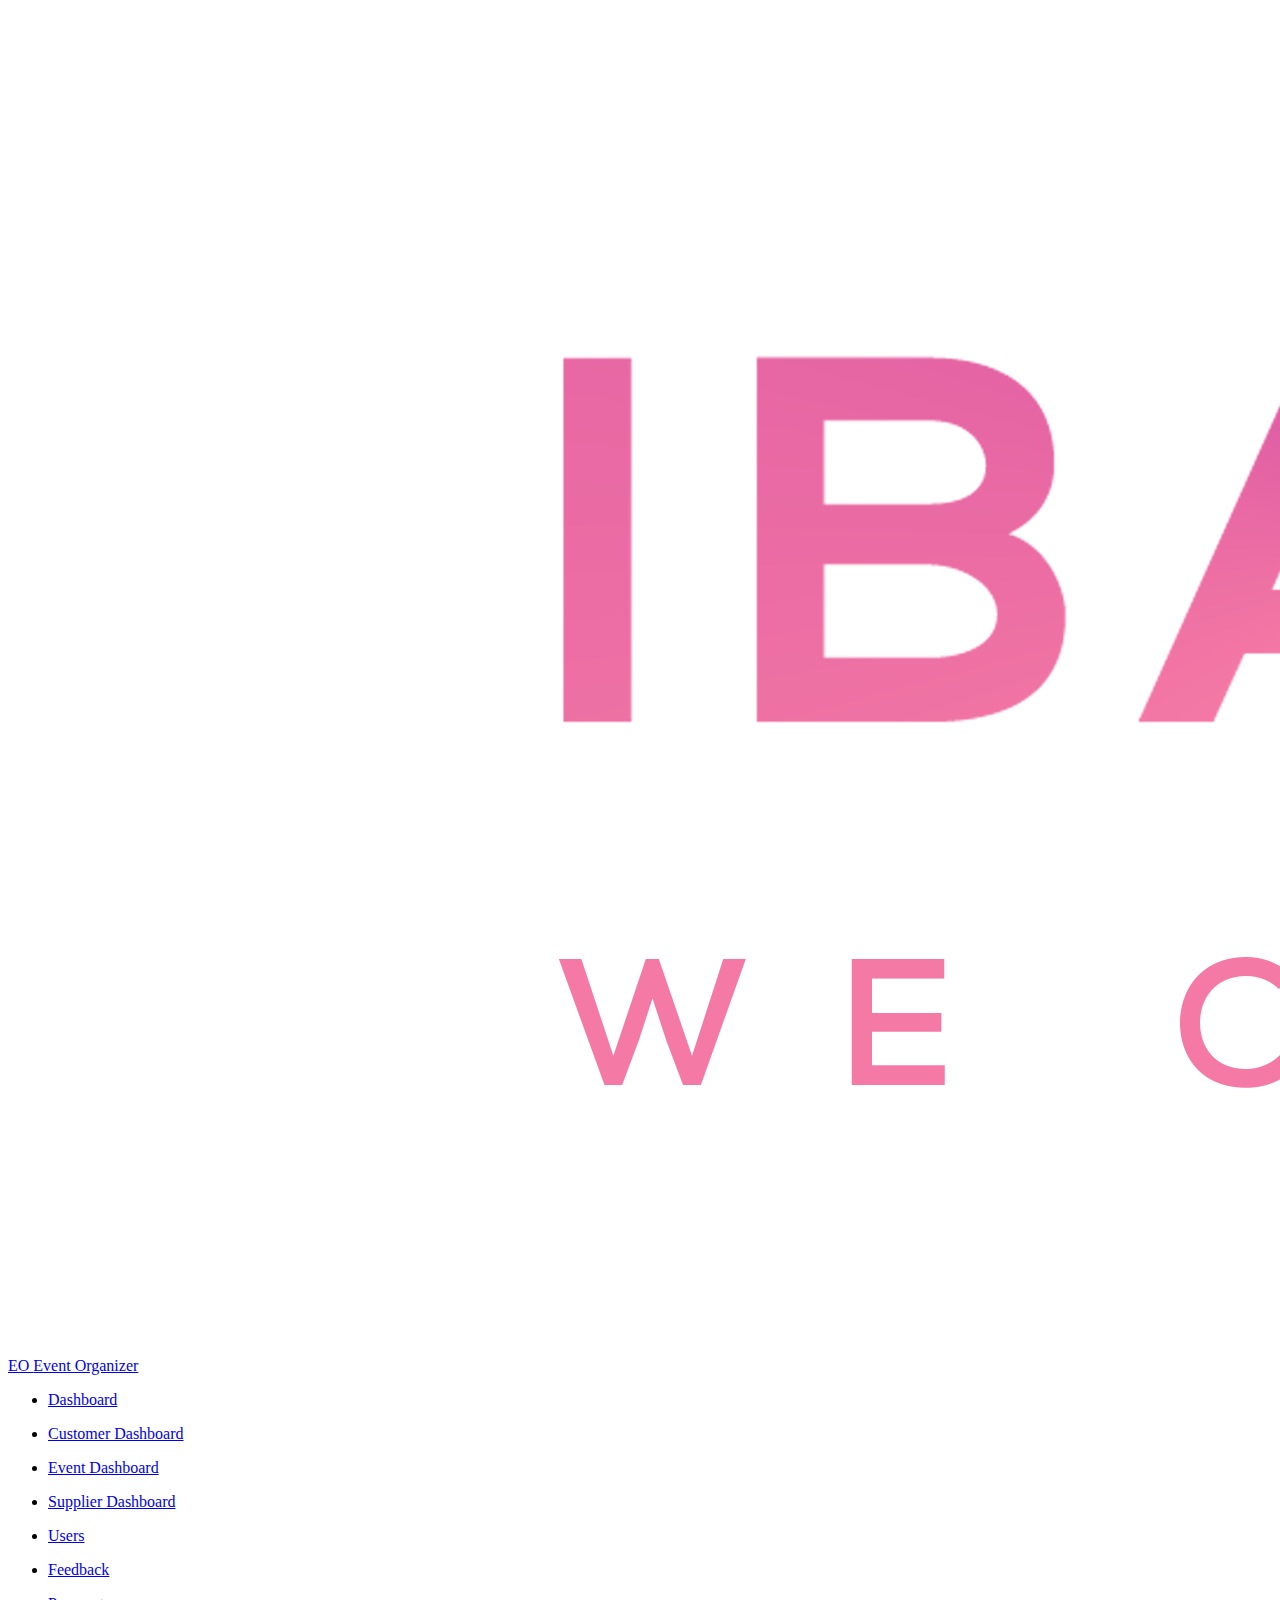
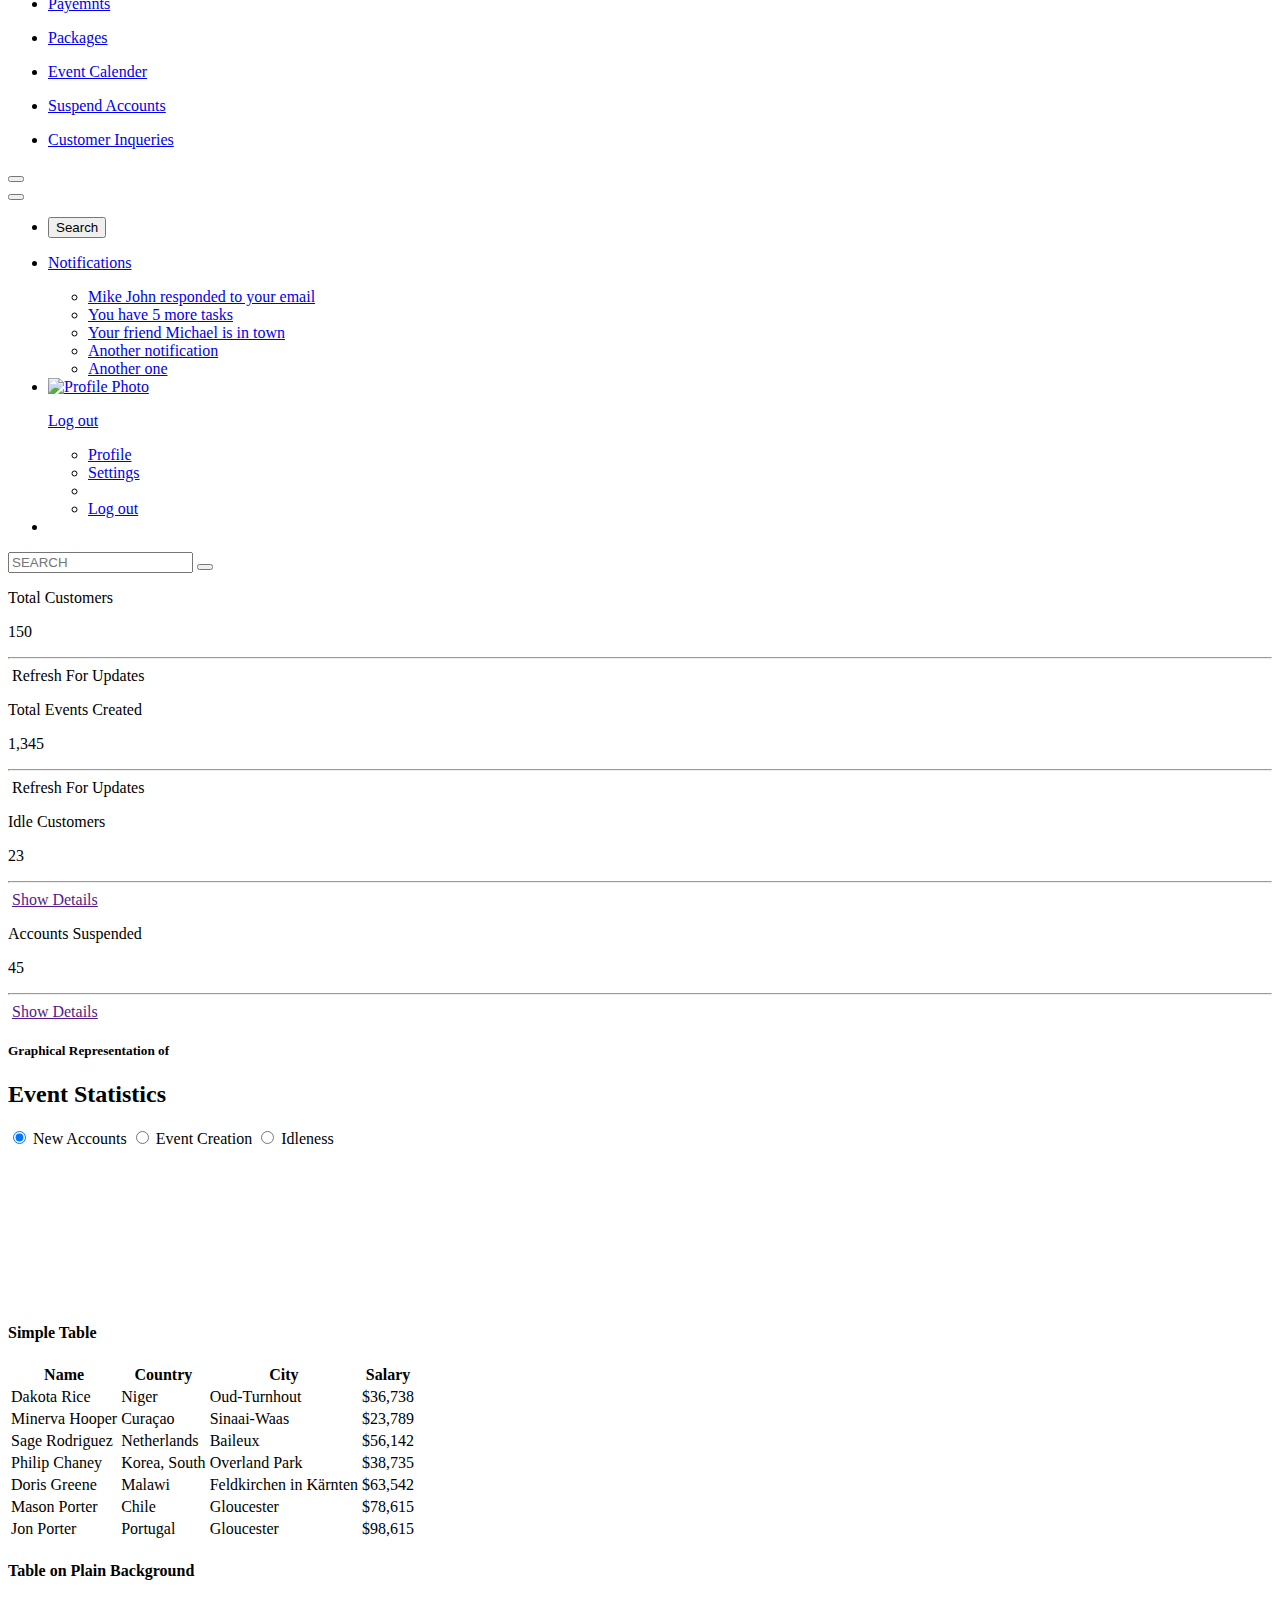
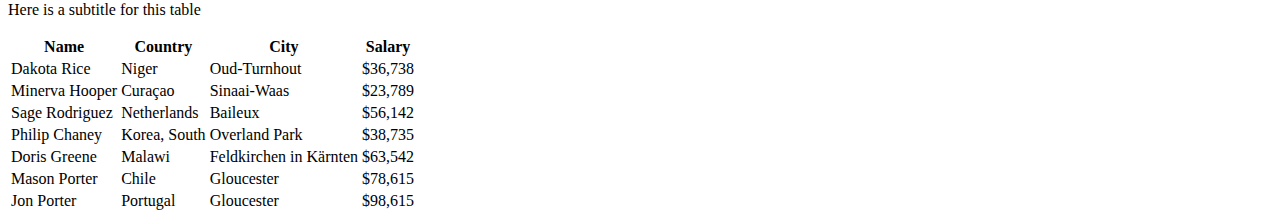
==== EventManagementApplicationFinal/src/main/webapp/eventManagement.html @ 26f6d0ba "New Project" ====
<!DOCTYPE html>
<html lang="en">

<head>
    <style>
    .content{
        margin-top: 0%;
    }    
    .logodiv{
         align: center;
         width: 400px;
        }
    </style>
  <meta charset="utf-8" />
  <meta name="viewport" content="width=device-width, initial-scale=1, shrink-to-fit=no">
  <link rel="apple-touch-icon" sizes="76x76" href="../assets/img/apple-icon.png">
  <link rel="icon" type="image/png" href="../assets/img/favicon.png">
  <title>
    IBACK Events Dashboard
  </title>
  <!--     Fonts and icons     -->
  <link href="https://fonts.googleapis.com/css?family=Poppins:200,300,400,600,700,800" rel="stylesheet" />
  <link href="https://use.fontawesome.com/releases/v5.0.6/css/all.css" rel="stylesheet">
  <!-- Nucleo Icons -->
  <link href="../assets/css/nucleo-icons.css" rel="stylesheet" />
  <!-- CSS Files -->
  <link href="../assets/css/black-dashboard.css?v=1.0.0" rel="stylesheet" />
  <!-- CSS Just for demo purpose, don't include it in your project -->
  <link href="../assets/demo/demo.css" rel="stylesheet" />
  
  <style>
.footer {
  position: fixed;
  left: 0;
  bottom: 0;
  width: 100%;
  text-align: center;
}
</style>
</head>

<body class="">
    <center><div class="logodiv"> <img class="" src="assets/img/logo3.png" alt="..."></div></center>
    
  <div class="wrapper">
    <div class="sidebar">
      <!--
        Tip 1: You can change the color of the sidebar using: data-color="blue | green | orange | red"
    -->
      <div class="sidebar-wrapper">
        <div class="logo">
          <a href="javascript:void(0)" class="simple-text logo-mini">
            EO
          </a>
          <a href="javascript:void(0)" class="simple-text logo-normal">
           Event Organizer
          </a>
        </div>
        <ul class="nav">
          <li class="active ">
            <a href="./eventManagement.html">
              <i class="tim-icons icon-chart-pie-36"></i>
              <p>Dashboard</p>
            </a>
          </li>
          <li class="active ">
              <a href="./customerManagement.html">
                <i class="tim-icons icon-chart-pie-36"></i>
                <p>Customer Dashboard</p>
              </a>
            </li>
            <li class="active ">
              <a href="./event.html">
                <i class="tim-icons icon-chart-pie-36"></i>
                <p>Event Dashboard</p>
              </a>
            </li>
            <li class="active ">
                <a href="./supplierManagement.html">
                  <i class="tim-icons icon-chart-pie-36"></i>
                  <p>Supplier Dashboard</p>
                </a>
              </li>
          <li>
            <a href="./map.html">
              <i class="tim-icons icon-single-02"></i>
              <p>Users</p>
            </a>
          </li>
          <li>
            <a href="./notifications.html">
              <i class="tim-icons icon-bell-55"></i>
              <p>Feedback</p>
            </a>
          </li>
          <li>
            <a href="./user.html">
              <i class="tim-icons icon-email-85"></i>
              <p>Payemnts</p>
            </a>
          </li>
          <li>
            <a href="./tables.html">
              <i class="tim-icons icon-notes "></i>
              <p>Packages</p>
            </a>
          </li>
          <li>
            <a href="./tables.html">
              <i class="tim-icons icon-notes "></i>
              <p>Event Calender</p>
            </a>
          </li>

          <li>
            <a href="./Remove Customer.html">
              <i class="tim-icons icon-notes "></i>
              <p>Suspend Accounts</p>
            </a>
          </li>
          <li>
            <a href="./Customer Inquery.html">
              <i class="tim-icons icon-notes "></i>
              <p>Customer Inqueries</p>
            </a>
          </li>
         
        </ul>
      </div>
    </div>
    <div class="main-panel">
      <!-- Navbar -->
      <nav class="navbar navbar-expand-lg navbar-absolute navbar-transparent">
        <div class="container-fluid">
          <div class="navbar-wrapper">
            <div class="navbar-toggle d-inline">
              <button type="button" class="navbar-toggler">
                <span class="navbar-toggler-bar bar1"></span>
                <span class="navbar-toggler-bar bar2"></span>
                <span class="navbar-toggler-bar bar3"></span>
              </button>
            </div>
            <a class="navbar-brand" href="javascript:void(0)" hidden="true">Dashboard</a>
          </div>
          <button class="navbar-toggler" type="button" data-toggle="collapse" data-target="#navigation" aria-expanded="false" aria-label="Toggle navigation">
            <span class="navbar-toggler-bar navbar-kebab"></span>
            <span class="navbar-toggler-bar navbar-kebab"></span>
            <span class="navbar-toggler-bar navbar-kebab"></span>
          </button>
          <div class="collapse navbar-collapse" id="navigation">
            <ul class="navbar-nav ml-auto">
              <li class="search-bar input-group">
                <button class="btn btn-link" id="search-button" data-toggle="modal" data-target="#searchModal" "><i class="tim-icons icon-zoom-split" ></i>
                  <span class="d-lg-none d-md-block">Search</span>
                </button>
              </li>
              <li class="dropdown nav-item">
                <a href="javascript:void(0)" class="dropdown-toggle nav-link" data-toggle="dropdown">
                  <div class="notification d-none d-lg-block d-xl-block"></div>
                  <i class="tim-icons icon-sound-wave"></i>
                  <p class="d-lg-none">
                    Notifications
                  </p>
                </a>
                <ul class="dropdown-menu dropdown-menu-right dropdown-navbar">
                  <li class="nav-link"><a href="#" class="nav-item dropdown-item">Mike John responded to your email</a></li>
                  <li class="nav-link"><a href="javascript:void(0)" class="nav-item dropdown-item">You have 5 more tasks</a></li>
                  <li class="nav-link"><a href="javascript:void(0)" class="nav-item dropdown-item">Your friend Michael is in town</a></li>
                  <li class="nav-link"><a href="javascript:void(0)" class="nav-item dropdown-item">Another notification</a></li>
                  <li class="nav-link"><a href="javascript:void(0)" class="nav-item dropdown-item">Another one</a></li>
                </ul>
              </li>
              <li class="dropdown nav-item">
                <a href="#" class="dropdown-toggle nav-link" data-toggle="dropdown">
                  <div class="photo">
                    <img src="../assets/img/anime3.png" alt="Profile Photo">
                  </div>
                  <b class="caret d-none d-lg-block d-xl-block"></b>
                  <p class="d-lg-none">
                    Log out
                  </p>
                </a>
                <ul class="dropdown-menu dropdown-navbar">
                  <li class="nav-link"><a href="javascript:void(0)" class="nav-item dropdown-item">Profile</a></li>
                  <li class="nav-link"><a href="javascript:void(0)" class="nav-item dropdown-item">Settings</a></li>
                  <li class="dropdown-divider"></li>
                  <li class="nav-link"><a href="javascript:void(0)" class="nav-item dropdown-item">Log out</a></li>
                </ul>
              </li>
              <li class="separator d-lg-none"></li>
            </ul>
          </div>
        </div>
      </nav>
      <div class="modal modal-search fade" id="searchModal" tabindex="-1" role="dialog" aria-labelledby="searchModal" aria-hidden="true">
        <div class="modal-dialog" role="document">
          <div class="modal-content">
            <div class="modal-header">
              <input type="text" class="form-control" id="inlineFormInputGroup" placeholder="SEARCH">
              <button type="button" class="close" data-dismiss="modal" aria-label="Close">
                <i class="tim-icons icon-simple-remove"></i>
              </button>
            </div>
          </div>
        </div>
      </div>

      <!--Content-->

    <div class="content" id="contentStat">

        <!--Stats-->
        <div class="content">
            <div class="row">
              <div class="col-lg-3 col-md-6 col-sm-6">
                <div class="card card-stats">
                  <div class="card-body ">
                    <div class="row">
                      <div class="col-5 col-md-4">
                        <div class="icon-big text-center icon-warning">
                          <i class="nc-icon nc-globe text-warning"></i>
                        </div>
                      </div>
                      <div class="col-7 col-md-8">
                        <div class="numbers">
                          <p class="card-category">Total Customers</p>
                          <p class="card-title">150
                            <p>
                        </div>
                      </div>
                    </div>
                  </div>
                  <div class="card-footer ">
                    <hr>
                    <div class="stats">
                      <i class="fa fa-refresh"></i> Refresh For Updates
                    </div>
                  </div>
                </div>
              </div>
              <div class="col-lg-3 col-md-6 col-sm-6">
                <div class="card card-stats">
                  <div class="card-body ">
                    <div class="row">
                      <div class="col-5 col-md-4">
                        <div class="icon-big text-center icon-warning">
                          <i class="nc-icon nc-money-coins text-success"></i>
                        </div>
                      </div>
                      <div class="col-7 col-md-8">
                        <div class="numbers">
                          <p class="card-category">Total Events Created</p>
                          <p class="card-title">1,345
                            <p>
                        </div>
                      </div>
                    </div>
                  </div>
                  <div class="card-footer ">
                    <hr>
                    <div class="stats">
                      <i class="fa fa-calendar-o"></i> Refresh For Updates
                    </div>
                  </div>
                </div>
              </div>
              <div class="col-lg-3 col-md-6 col-sm-6">
                <div class="card card-stats">
                  <div class="card-body ">
                    <div class="row">
                      <div class="col-5 col-md-4">
                        <div class="icon-big text-center icon-warning">
                          <i class="nc-icon nc-vector text-danger"></i>
                        </div>
                      </div>
                      <div class="col-7 col-md-8">
                        <div class="numbers">
                          <p class="card-category">Idle Customers</p>
                          <p class="card-title">23
                            <p>
                        </div>
                      </div>
                    </div>
                  </div>
                  <div class="card-footer ">
                    <hr>
                    <div class="stats">
                      <i class="fa fa-clock-o"></i> <a href="" class="alink">Show Details</a>
                    </div>
                  </div>
                </div>
              </div>
              <div class="col-lg-3 col-md-6 col-sm-6">
                <div class="card card-stats">
                  <div class="card-body ">
                    <div class="row">
                      <div class="col-5 col-md-4">
                        <div class="icon-big text-center icon-warning">
                          <i class="nc-icon nc-favourite-28 text-primary"></i>
                        </div>
                      </div>
                      <div class="col-7 col-md-8">
                        <div class="numbers">
                          <p class="card-category">Accounts Suspended</p>
                          <p class="card-title">45
                            <p>
                        </div>
                      </div>
                    </div>
                  </div>
                  <div class="card-footer ">
                    <hr>
                    <div class="stats">
                      <i class="fa fa-refresh"></i> <a href="" class="alink">Show Details</a>
                    </div>
                  </div>
                </div>
              </div>
            </div>

            <!-- Chart-->
            <div class="content">
                    <div class="row">
                      <div class="col-12">
                        <div class="card card-chart">
                          <div class="card-header ">
                            <div class="row">
                              <div class="col-sm-6 text-left">
                                <h5 class="card-category">Graphical Representation of</h5>
                                <h2 class="card-title">Event Statistics</h2>
                              </div>
                              <div class="col-sm-6">
                                <div class="btn-group btn-group-toggle float-right" data-toggle="buttons">
                                  <label class="btn btn-sm btn-primary btn-simple active" id="0">
                                    <input type="radio" name="options" checked>
                                    <span class="d-none d-sm-block d-md-block d-lg-block d-xl-block">New Accounts</span>
                                    <span class="d-block d-sm-none">
                                      <i class="tim-icons icon-single-02"></i>
                                    </span>
                                  </label>
                                  <label class="btn btn-sm btn-primary btn-simple" id="1">
                                    <input type="radio" class="d-none d-sm-none" name="options">
                                    <span class="d-none d-sm-block d-md-block d-lg-block d-xl-block">Event Creation</span>
                                    <span class="d-block d-sm-none">
                                      <i class="tim-icons icon-gift-2"></i>
                                    </span>
                                  </label>
                                  <label class="btn btn-sm btn-primary btn-simple" id="2">
                                    <input type="radio" class="d-none" name="options">
                                    <span class="d-none d-sm-block d-md-block d-lg-block d-xl-block">Idleness</span>
                                    <span class="d-block d-sm-none">
                                      <i class="tim-icons icon-tap-02"></i>
                                    </span>
                                  </label>
                                </div>
                              </div>
                            </div>
                          </div>
                          <div class="card-body">
                            <div class="chart-area">
                              <canvas id="chartBig1"></canvas>
                            </div>
                          </div>
                        </div>
                      </div>
                    </div>

            <!--Customer Table-->
            <div class="content">
                    <div class="row">
                      <div class="col-md-12">
                        <div class="card ">
                          <div class="card-header">
                            <h4 class="card-title"> Simple Table</h4>
                          </div>
                          <div class="card-body">
                            <div class="table-responsive">
                              <table class="table tablesorter " id="">
                                <thead class=" text-primary">
                                  <tr>
                                    <th>
                                      Name
                                    </th>
                                    <th>
                                      Country
                                    </th>
                                    <th>
                                      City
                                    </th>
                                    <th class="text-center">
                                      Salary
                                    </th>
                                  </tr>
                                </thead>
                                <tbody>
                                  <tr>
                                    <td>
                                      Dakota Rice
                                    </td>
                                    <td>
                                      Niger
                                    </td>
                                    <td>
                                      Oud-Turnhout
                                    </td>
                                    <td class="text-center">
                                      $36,738
                                    </td>
                                  </tr>
                                  <tr>
                                    <td>
                                      Minerva Hooper
                                    </td>
                                    <td>
                                      Curaçao
                                    </td>
                                    <td>
                                      Sinaai-Waas
                                    </td>
                                    <td class="text-center">
                                      $23,789
                                    </td>
                                  </tr>
                                  <tr>
                                    <td>
                                      Sage Rodriguez
                                    </td>
                                    <td>
                                      Netherlands
                                    </td>
                                    <td>
                                      Baileux
                                    </td>
                                    <td class="text-center">
                                      $56,142
                                    </td>
                                  </tr>
                                  <tr>
                                    <td>
                                      Philip Chaney
                                    </td>
                                    <td>
                                      Korea, South
                                    </td>
                                    <td>
                                      Overland Park
                                    </td>
                                    <td class="text-center">
                                      $38,735
                                    </td>
                                  </tr>
                                  <tr>
                                    <td>
                                      Doris Greene
                                    </td>
                                    <td>
                                      Malawi
                                    </td>
                                    <td>
                                      Feldkirchen in Kärnten
                                    </td>
                                    <td class="text-center">
                                      $63,542
                                    </td>
                                  </tr>
                                  <tr>
                                    <td>
                                      Mason Porter
                                    </td>
                                    <td>
                                      Chile
                                    </td>
                                    <td>
                                      Gloucester
                                    </td>
                                    <td class="text-center">
                                      $78,615
                                    </td>
                                  </tr>
                                  <tr>
                                    <td>
                                      Jon Porter
                                    </td>
                                    <td>
                                      Portugal
                                    </td>
                                    <td>
                                      Gloucester
                                    </td>
                                    <td class="text-center">
                                      $98,615
                                    </td>
                                  </tr>
                                </tbody>
                              </table>
                            </div>
                          </div>
                        </div>
                      </div>

                      <!--Event Table-->

                      <div class="col-md-12">
                            <div class="card  card-plain">
                              <div class="card-header">
                                <h4 class="card-title"> Table on Plain Background</h4>
                                <p class="category"> Here is a subtitle for this table</p>
                              </div>
                              <div class="card-body">
                                <div class="table-responsive">
                                  <table class="table tablesorter " id="">
                                    <thead class=" text-primary">
                                      <tr>
                                        <th>
                                          Name
                                        </th>
                                        <th>
                                          Country
                                        </th>
                                        <th>
                                          City
                                        </th>
                                        <th class="text-center">
                                          Salary
                                        </th>
                                      </tr>
                                    </thead>
                                    <tbody>
                                      <tr>
                                        <td>
                                          Dakota Rice
                                        </td>
                                        <td>
                                          Niger
                                        </td>
                                        <td>
                                          Oud-Turnhout
                                        </td>
                                        <td class="text-center">
                                          $36,738
                                        </td>
                                      </tr>
                                      <tr>
                                        <td>
                                          Minerva Hooper
                                        </td>
                                        <td>
                                          Curaçao
                                        </td>
                                        <td>
                                          Sinaai-Waas
                                        </td>
                                        <td class="text-center">
                                          $23,789
                                        </td>
                                      </tr>
                                      <tr>
                                        <td>
                                          Sage Rodriguez
                                        </td>
                                        <td>
                                          Netherlands
                                        </td>
                                        <td>
                                          Baileux
                                        </td>
                                        <td class="text-center">
                                          $56,142
                                        </td>
                                      </tr>
                                      <tr>
                                        <td>
                                          Philip Chaney
                                        </td>
                                        <td>
                                          Korea, South
                                        </td>
                                        <td>
                                          Overland Park
                                        </td>
                                        <td class="text-center">
                                          $38,735
                                        </td>
                                      </tr>
                                      <tr>
                                        <td>
                                          Doris Greene
                                        </td>
                                        <td>
                                          Malawi
                                        </td>
                                        <td>
                                          Feldkirchen in Kärnten
                                        </td>
                                        <td class="text-center">
                                          $63,542
                                        </td>
                                      </tr>
                                      <tr>
                                        <td>
                                          Mason Porter
                                        </td>
                                        <td>
                                          Chile
                                        </td>
                                        <td>
                                          Gloucester
                                        </td>
                                        <td class="text-center">
                                          $78,615
                                        </td>
                                      </tr>
                                      <tr>
                                        <td>
                                          Jon Porter
                                        </td>
                                        <td>
                                          Portugal
                                        </td>
                                        <td>
                                          Gloucester
                                        </td>
                                        <td class="text-center">
                                          $98,615
                                        </td>
                                      </tr>
                                    </tbody>
                                  </table>
                                </div>
                              </div>
                            </div>
                          </div>
                        </div>
                      </div>

                      <!--End of Event Table-->
    </div>




     
    </div>
  </div>
  
 
  <!--   Core JS Files   -->
  <script src="../assets/js/core/jquery.min.js"></script>
  <script src="../assets/js/core/popper.min.js"></script>
  <script src="../assets/js/core/bootstrap.min.js"></script>
  <script src="../assets/js/plugins/perfect-scrollbar.jquery.min.js"></script>
  <!--  Google Maps Plugin    -->
  <!-- Place this tag in your head or just before your close body tag. -->
  <script src="https://maps.googleapis.com/maps/api/js?key=YOUR_KEY_HERE"></script>
  <!-- Chart JS -->
  <script src="../assets/js/plugins/chartjs.min.js"></script>
  <!--  Notifications Plugin    -->
  <script src="../assets/js/plugins/bootstrap-notify.js"></script>
  <!-- Control Center for Black Dashboard: parallax effects, scripts for the example pages etc -->
  <script src="../assets/js/black-dashboard.min.js?v=1.0.0"></script><!-- Black Dashboard DEMO methods, don't include it in your project! -->
  <script src="../assets/demo/demo.js"></script>
  <script>
    $(document).ready(function() {
      $().ready(function() {
        $sidebar = $('.sidebar');
        $navbar = $('.navbar');
        $main_panel = $('.main-panel');

        $full_page = $('.full-page');
        

        $sidebar_responsive = $('body > .navbar-collapse');
        sidebar_mini_active = true;
        white_color = false;

        window_width = $(window).width();

        fixed_plugin_open = $('.sidebar .sidebar-wrapper .nav li.active a p').html();



        $('.fixed-plugin a').click(function(event) {
          if ($(this).hasClass('switch-trigger')) {
            if (event.stopPropagation) {
              event.stopPropagation();
            } else if (window.event) {
              window.event.cancelBubble = true;
            }
          }
        });

        $('.fixed-plugin .background-color span').click(function() {
          $(this).siblings().removeClass('active');
          $(this).addClass('active');

          var new_color = $(this).data('color');

          if ($sidebar.length != 0) {
            $sidebar.attr('data', new_color);
          }

          if ($main_panel.length != 0) {
            $main_panel.attr('data', new_color);
          }

          if ($full_page.length != 0) {
            $full_page.attr('filter-color', new_color);
          }

          if ($sidebar_responsive.length != 0) {
            $sidebar_responsive.attr('data', new_color);
          }
        });

        $('.switch-sidebar-mini input').on("switchChange.bootstrapSwitch", function() {
          var $btn = $(this);

          if (sidebar_mini_active == true) {
            $('body').removeClass('sidebar-mini');
            sidebar_mini_active = false;
            blackDashboard.showSidebarMessage('Sidebar mini deactivated...');
          } else {
            $('body').addClass('sidebar-mini');
            sidebar_mini_active = true;
            
            blackDashboard.showSidebarMessage('Sidebar mini activated...');
          }

          // we simulate the window Resize so the charts will get updated in realtime.
          var simulateWindowResize = setInterval(function() {
            window.dispatchEvent(new Event('resize'));
          }, 180);

          // we stop the simulation of Window Resize after the animations are completed
          setTimeout(function() {
            clearInterval(simulateWindowResize);
          }, 1000);
        });

        $('.switch-change-color input').on("switchChange.bootstrapSwitch", function() {
          var $btn = $(this);

          if (white_color == true) {

            $('body').addClass('change-background');
            setTimeout(function() {
              $('body').removeClass('change-background');
              $('body').removeClass('white-content');
            }, 900);
            white_color = false;
          } else {

            $('body').addClass('change-background');
            setTimeout(function() {
              $('body').removeClass('change-background');
              $('body').addClass('white-content');
            }, 900);

            white_color = true;
          }


        });

        $('.light-badge').click(function() {
          $('body').addClass('white-content');
        });

        $('.dark-badge').click(function() {
          $('body').removeClass('white-content');
        });
      });
    });
  </script>
  <script>
    $(document).ready(function() {
      // Javascript method's body can be found in assets/js/demos.js
      demo.initDashboardPageCharts();

    });
  </script>
  <script src="https://cdn.trackjs.com/agent/v3/latest/t.js"></script>
  <script>
    window.TrackJS &&
      TrackJS.install({
        token: "ee6fab19c5a04ac1a32a645abde4613a",
        application: "black-dashboard-free"
      });
  </script>


</body>


</html>
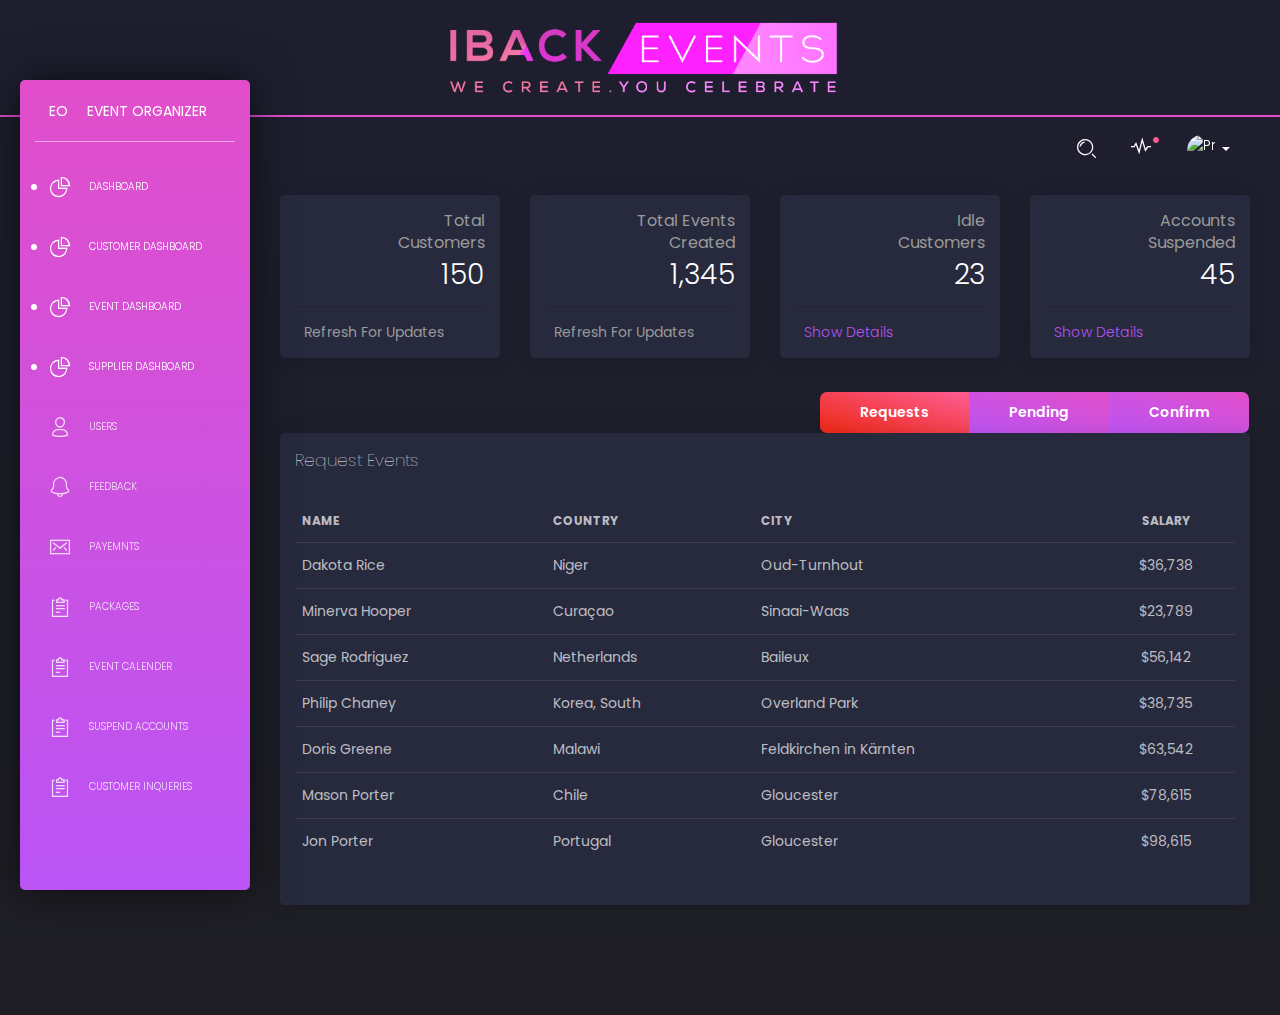
==== commit 59467899: "newxt" ====
--- a/EventManagementApplicationFinal/src/main/webapp/eventManagement.html
+++ b/EventManagementApplicationFinal/src/main/webapp/eventManagement.html
@@ -14,8 +14,8 @@
     </style>
   <meta charset="utf-8" />
   <meta name="viewport" content="width=device-width, initial-scale=1, shrink-to-fit=no">
-  <link rel="apple-touch-icon" sizes="76x76" href="../assets/img/apple-icon.png">
-  <link rel="icon" type="image/png" href="../assets/img/favicon.png">
+  <link rel="apple-touch-icon" sizes="76x76" href="assets/img/apple-icon.png">
+  <link rel="icon" type="image/png" href="assets/img/favicon.png">
   <title>
     IBACK Events Dashboard
   </title>
@@ -23,11 +23,11 @@
   <link href="https://fonts.googleapis.com/css?family=Poppins:200,300,400,600,700,800" rel="stylesheet" />
   <link href="https://use.fontawesome.com/releases/v5.0.6/css/all.css" rel="stylesheet">
   <!-- Nucleo Icons -->
-  <link href="../assets/css/nucleo-icons.css" rel="stylesheet" />
+  <link href="assets/css/nucleo-icons.css" rel="stylesheet" />
   <!-- CSS Files -->
-  <link href="../assets/css/black-dashboard.css?v=1.0.0" rel="stylesheet" />
+  <link href="assets/css/black-dashboard.css?v=1.0.0" rel="stylesheet" />
   <!-- CSS Just for demo purpose, don't include it in your project -->
-  <link href="../assets/demo/demo.css" rel="stylesheet" />
+  <link href="assets/demo/demo.css" rel="stylesheet" />
   
   <style>
 .footer {
@@ -321,345 +321,457 @@
 
             <!-- Chart-->
             <div class="content">
-                    <div class="row">
-                      <div class="col-12">
-                        <div class="card card-chart">
-                          <div class="card-header ">
-                            <div class="row">
-                              <div class="col-sm-6 text-left">
-                                <h5 class="card-category">Graphical Representation of</h5>
-                                <h2 class="card-title">Event Statistics</h2>
-                              </div>
-                              <div class="col-sm-6">
-                                <div class="btn-group btn-group-toggle float-right" data-toggle="buttons">
-                                  <label class="btn btn-sm btn-primary btn-simple active" id="0">
-                                    <input type="radio" name="options" checked>
-                                    <span class="d-none d-sm-block d-md-block d-lg-block d-xl-block">New Accounts</span>
-                                    <span class="d-block d-sm-none">
-                                      <i class="tim-icons icon-single-02"></i>
-                                    </span>
-                                  </label>
-                                  <label class="btn btn-sm btn-primary btn-simple" id="1">
-                                    <input type="radio" class="d-none d-sm-none" name="options">
-                                    <span class="d-none d-sm-block d-md-block d-lg-block d-xl-block">Event Creation</span>
-                                    <span class="d-block d-sm-none">
-                                      <i class="tim-icons icon-gift-2"></i>
-                                    </span>
-                                  </label>
-                                  <label class="btn btn-sm btn-primary btn-simple" id="2">
-                                    <input type="radio" class="d-none" name="options">
-                                    <span class="d-none d-sm-block d-md-block d-lg-block d-xl-block">Idleness</span>
-                                    <span class="d-block d-sm-none">
-                                      <i class="tim-icons icon-tap-02"></i>
-                                    </span>
-                                  </label>
-                                </div>
-                              </div>
+              <div class="row">
+                <div class="col-12">
+                  
+                    <div class="btn-group btn-group-toggle float-right" data-toggle="buttons">
+                      <button class="btn btn-danger" id="req" onclick="showReq()">Requests</button>
+                      <button class="btn btn-primary" id="pend"  onclick="showPend()">Pending</button>
+                      <button class="btn btn-primary" id="confirm"  onclick="showCon()">Confirm</button>
+                    </div>
+                 
+                </div>
+              </div>
+
+                    <!--Customer Table-->
+                    <div class="content">
+                      <div class="row" id="requestTable">
+                        <div class="col-md-12">
+                          <div class="card ">
+                            <div class="card-header">
+                              <h4 class="card-title"> Request Events</h4>
                             </div>
-                          </div>
-                          <div class="card-body">
-                            <div class="chart-area">
-                              <canvas id="chartBig1"></canvas>
-                            </div>
-                          </div>
-                        </div>
-                      </div>
-                    </div>
-
-            <!--Customer Table-->
-            <div class="content">
-                    <div class="row">
-                      <div class="col-md-12">
-                        <div class="card ">
-                          <div class="card-header">
-                            <h4 class="card-title"> Simple Table</h4>
-                          </div>
-                          <div class="card-body">
-                            <div class="table-responsive">
-                              <table class="table tablesorter " id="">
-                                <thead class=" text-primary">
-                                  <tr>
-                                    <th>
-                                      Name
-                                    </th>
-                                    <th>
-                                      Country
-                                    </th>
-                                    <th>
-                                      City
-                                    </th>
-                                    <th class="text-center">
-                                      Salary
-                                    </th>
-                                  </tr>
-                                </thead>
-                                <tbody>
-                                  <tr>
-                                    <td>
-                                      Dakota Rice
-                                    </td>
-                                    <td>
-                                      Niger
-                                    </td>
-                                    <td>
-                                      Oud-Turnhout
-                                    </td>
-                                    <td class="text-center">
-                                      $36,738
-                                    </td>
-                                  </tr>
-                                  <tr>
-                                    <td>
-                                      Minerva Hooper
-                                    </td>
-                                    <td>
-                                      Curaçao
-                                    </td>
-                                    <td>
-                                      Sinaai-Waas
-                                    </td>
-                                    <td class="text-center">
-                                      $23,789
-                                    </td>
-                                  </tr>
-                                  <tr>
-                                    <td>
-                                      Sage Rodriguez
-                                    </td>
-                                    <td>
-                                      Netherlands
-                                    </td>
-                                    <td>
-                                      Baileux
-                                    </td>
-                                    <td class="text-center">
-                                      $56,142
-                                    </td>
-                                  </tr>
-                                  <tr>
-                                    <td>
-                                      Philip Chaney
-                                    </td>
-                                    <td>
-                                      Korea, South
-                                    </td>
-                                    <td>
-                                      Overland Park
-                                    </td>
-                                    <td class="text-center">
-                                      $38,735
-                                    </td>
-                                  </tr>
-                                  <tr>
-                                    <td>
-                                      Doris Greene
-                                    </td>
-                                    <td>
-                                      Malawi
-                                    </td>
-                                    <td>
-                                      Feldkirchen in Kärnten
-                                    </td>
-                                    <td class="text-center">
-                                      $63,542
-                                    </td>
-                                  </tr>
-                                  <tr>
-                                    <td>
-                                      Mason Porter
-                                    </td>
-                                    <td>
-                                      Chile
-                                    </td>
-                                    <td>
-                                      Gloucester
-                                    </td>
-                                    <td class="text-center">
-                                      $78,615
-                                    </td>
-                                  </tr>
-                                  <tr>
-                                    <td>
-                                      Jon Porter
-                                    </td>
-                                    <td>
-                                      Portugal
-                                    </td>
-                                    <td>
-                                      Gloucester
-                                    </td>
-                                    <td class="text-center">
-                                      $98,615
-                                    </td>
-                                  </tr>
-                                </tbody>
-                              </table>
-                            </div>
-                          </div>
-                        </div>
-                      </div>
-
-                      <!--Event Table-->
-
-                      <div class="col-md-12">
-                            <div class="card  card-plain">
-                              <div class="card-header">
-                                <h4 class="card-title"> Table on Plain Background</h4>
-                                <p class="category"> Here is a subtitle for this table</p>
-                              </div>
-                              <div class="card-body">
-                                <div class="table-responsive">
-                                  <table class="table tablesorter " id="">
-                                    <thead class=" text-primary">
-                                      <tr>
-                                        <th>
-                                          Name
-                                        </th>
-                                        <th>
-                                          Country
-                                        </th>
-                                        <th>
-                                          City
-                                        </th>
-                                        <th class="text-center">
-                                          Salary
-                                        </th>
-                                      </tr>
-                                    </thead>
-                                    <tbody>
-                                      <tr>
-                                        <td>
-                                          Dakota Rice
-                                        </td>
-                                        <td>
-                                          Niger
-                                        </td>
-                                        <td>
-                                          Oud-Turnhout
-                                        </td>
-                                        <td class="text-center">
-                                          $36,738
-                                        </td>
-                                      </tr>
-                                      <tr>
-                                        <td>
-                                          Minerva Hooper
-                                        </td>
-                                        <td>
-                                          Curaçao
-                                        </td>
-                                        <td>
-                                          Sinaai-Waas
-                                        </td>
-                                        <td class="text-center">
-                                          $23,789
-                                        </td>
-                                      </tr>
-                                      <tr>
-                                        <td>
-                                          Sage Rodriguez
-                                        </td>
-                                        <td>
-                                          Netherlands
-                                        </td>
-                                        <td>
-                                          Baileux
-                                        </td>
-                                        <td class="text-center">
-                                          $56,142
-                                        </td>
-                                      </tr>
-                                      <tr>
-                                        <td>
-                                          Philip Chaney
-                                        </td>
-                                        <td>
-                                          Korea, South
-                                        </td>
-                                        <td>
-                                          Overland Park
-                                        </td>
-                                        <td class="text-center">
-                                          $38,735
-                                        </td>
-                                      </tr>
-                                      <tr>
-                                        <td>
-                                          Doris Greene
-                                        </td>
-                                        <td>
-                                          Malawi
-                                        </td>
-                                        <td>
-                                          Feldkirchen in Kärnten
-                                        </td>
-                                        <td class="text-center">
-                                          $63,542
-                                        </td>
-                                      </tr>
-                                      <tr>
-                                        <td>
-                                          Mason Porter
-                                        </td>
-                                        <td>
-                                          Chile
-                                        </td>
-                                        <td>
-                                          Gloucester
-                                        </td>
-                                        <td class="text-center">
-                                          $78,615
-                                        </td>
-                                      </tr>
-                                      <tr>
-                                        <td>
-                                          Jon Porter
-                                        </td>
-                                        <td>
-                                          Portugal
-                                        </td>
-                                        <td>
-                                          Gloucester
-                                        </td>
-                                        <td class="text-center">
-                                          $98,615
-                                        </td>
-                                      </tr>
-                                    </tbody>
-                                  </table>
-                                </div>
+                            <div class="card-body">
+                              <div class="table-responsive">
+                                <table class="table tablesorter " id="">
+                                  <thead class=" text-primary">
+                                    <tr>
+                                      <th>
+                                        Name
+                                      </th>
+                                      <th>
+                                        Country
+                                      </th>
+                                      <th>
+                                        City
+                                      </th>
+                                      <th class="text-center">
+                                        Salary
+                                      </th>
+                                    </tr>
+                                  </thead>
+                                  <tbody>
+                                    <tr>
+                                      <td>
+                                        Dakota Rice
+                                      </td>
+                                      <td>
+                                        Niger
+                                      </td>
+                                      <td>
+                                        Oud-Turnhout
+                                      </td>
+                                      <td class="text-center">
+                                        $36,738
+                                      </td>
+                                    </tr>
+                                    <tr>
+                                      <td>
+                                        Minerva Hooper
+                                      </td>
+                                      <td>
+                                        Curaçao
+                                      </td>
+                                      <td>
+                                        Sinaai-Waas
+                                      </td>
+                                      <td class="text-center">
+                                        $23,789
+                                      </td>
+                                    </tr>
+                                    <tr>
+                                      <td>
+                                        Sage Rodriguez
+                                      </td>
+                                      <td>
+                                        Netherlands
+                                      </td>
+                                      <td>
+                                        Baileux
+                                      </td>
+                                      <td class="text-center">
+                                        $56,142
+                                      </td>
+                                    </tr>
+                                    <tr>
+                                      <td>
+                                        Philip Chaney
+                                      </td>
+                                      <td>
+                                        Korea, South
+                                      </td>
+                                      <td>
+                                        Overland Park
+                                      </td>
+                                      <td class="text-center">
+                                        $38,735
+                                      </td>
+                                    </tr>
+                                    <tr>
+                                      <td>
+                                        Doris Greene
+                                      </td>
+                                      <td>
+                                        Malawi
+                                      </td>
+                                      <td>
+                                        Feldkirchen in Kärnten
+                                      </td>
+                                      <td class="text-center">
+                                        $63,542
+                                      </td>
+                                    </tr>
+                                    <tr>
+                                      <td>
+                                        Mason Porter
+                                      </td>
+                                      <td>
+                                        Chile
+                                      </td>
+                                      <td>
+                                        Gloucester
+                                      </td>
+                                      <td class="text-center">
+                                        $78,615
+                                      </td>
+                                    </tr>
+                                    <tr>
+                                      <td>
+                                        Jon Porter
+                                      </td>
+                                      <td>
+                                        Portugal
+                                      </td>
+                                      <td>
+                                        Gloucester
+                                      </td>
+                                      <td class="text-center">
+                                        $98,615
+                                      </td>
+                                    </tr>
+                                  </tbody>
+                                </table>
                               </div>
                             </div>
                           </div>
                         </div>
-                      </div>
-
-                      <!--End of Event Table-->
+  
+                        <!--Event Table-->
+  
+             </div>
+  
+  
+             <div class="row" id="pendingTable" hidden="true">
+              <div class="col-md-12">
+                <div class="card ">
+                  <div class="card-header">
+                    <h4 class="card-title"> Pending Events</h4>
+                  </div>
+                  <div class="card-body">
+                    <div class="table-responsive">
+                      <table class="table tablesorter " id="">
+                        <thead class=" text-primary">
+                          <tr>
+                            <th>
+                              Name
+                            </th>
+                            <th>
+                              Country
+                            </th>
+                            <th>
+                              City
+                            </th>
+                            <th class="text-center">
+                              Salary
+                            </th>
+                          </tr>
+                        </thead>
+                        <tbody>
+                          <tr>
+                            <td>
+                              Dakota Rice
+                            </td>
+                            <td>
+                              Niger
+                            </td>
+                            <td>
+                              Oud-Turnhout
+                            </td>
+                            <td class="text-center">
+                              $36,738
+                            </td>
+                          </tr>
+                          <tr>
+                            <td>
+                              Minerva Hooper
+                            </td>
+                            <td>
+                              Curaçao
+                            </td>
+                            <td>
+                              Sinaai-Waas
+                            </td>
+                            <td class="text-center">
+                              $23,789
+                            </td>
+                          </tr>
+                          <tr>
+                            <td>
+                              Sage Rodriguez
+                            </td>
+                            <td>
+                              Netherlands
+                            </td>
+                            <td>
+                              Baileux
+                            </td>
+                            <td class="text-center">
+                              $56,142
+                            </td>
+                          </tr>
+                          <tr>
+                            <td>
+                              Philip Chaney
+                            </td>
+                            <td>
+                              Korea, South
+                            </td>
+                            <td>
+                              Overland Park
+                            </td>
+                            <td class="text-center">
+                              $38,735
+                            </td>
+                          </tr>
+                          <tr>
+                            <td>
+                              Doris Greene
+                            </td>
+                            <td>
+                              Malawi
+                            </td>
+                            <td>
+                              Feldkirchen in Kärnten
+                            </td>
+                            <td class="text-center">
+                              $63,542
+                            </td>
+                          </tr>
+                          <tr>
+                            <td>
+                              Mason Porter
+                            </td>
+                            <td>
+                              Chile
+                            </td>
+                            <td>
+                              Gloucester
+                            </td>
+                            <td class="text-center">
+                              $78,615
+                            </td>
+                          </tr>
+                          <tr>
+                            <td>
+                              Jon Porter
+                            </td>
+                            <td>
+                              Portugal
+                            </td>
+                            <td>
+                              Gloucester
+                            </td>
+                            <td class="text-center">
+                              $98,615
+                            </td>
+                          </tr>
+                        </tbody>
+                      </table>
+                    </div>
+                  </div>
+                </div>
+              </div>
+  
+              <!--Event Table-->
+  
+   </div> <div class="row" id="confirmTable" hidden="true"> 
+    <div class="col-md-12">
+      <div class="card ">
+        <div class="card-header">
+          <h4 class="card-title"> Confirmed Events</h4>
+        </div>
+        <div class="card-body">
+          <div class="table-responsive">
+            <table class="table tablesorter " id="">
+              <thead class=" text-primary">
+                <tr>
+                  <th>
+                    Name
+                  </th>
+                  <th>
+                    Country
+                  </th>
+                  <th>
+                    City
+                  </th>
+                  <th class="text-center">
+                    Salary
+                  </th>
+                </tr>
+              </thead>
+              <tbody>
+                <tr>
+                  <td>
+                    Dakota Rice
+                  </td>
+                  <td>
+                    Niger
+                  </td>
+                  <td>
+                    Oud-Turnhout
+                  </td>
+                  <td class="text-center">
+                    $36,738
+                  </td>
+                </tr>
+                <tr>
+                  <td>
+                    Minerva Hooper
+                  </td>
+                  <td>
+                    Curaçao
+                  </td>
+                  <td>
+                    Sinaai-Waas
+                  </td>
+                  <td class="text-center">
+                    $23,789
+                  </td>
+                </tr>
+                <tr>
+                  <td>
+                    Sage Rodriguez
+                  </td>
+                  <td>
+                    Netherlands
+                  </td>
+                  <td>
+                    Baileux
+                  </td>
+                  <td class="text-center">
+                    $56,142
+                  </td>
+                </tr>
+                <tr>
+                  <td>
+                    Philip Chaney
+                  </td>
+                  <td>
+                    Korea, South
+                  </td>
+                  <td>
+                    Overland Park
+                  </td>
+                  <td class="text-center">
+                    $38,735
+                  </td>
+                </tr>
+                <tr>
+                  <td>
+                    Doris Greene
+                  </td>
+                  <td>
+                    Malawi
+                  </td>
+                  <td>
+                    Feldkirchen in Kärnten
+                  </td>
+                  <td class="text-center">
+                    $63,542
+                  </td>
+                </tr>
+                <tr>
+                  <td>
+                    Mason Porter
+                  </td>
+                  <td>
+                    Chile
+                  </td>
+                  <td>
+                    Gloucester
+                  </td>
+                  <td class="text-center">
+                    $78,615
+                  </td>
+                </tr>
+                <tr>
+                  <td>
+                    Jon Porter
+                  </td>
+                  <td>
+                    Portugal
+                  </td>
+                  <td>
+                    Gloucester
+                  </td>
+                  <td class="text-center">
+                    $98,615
+                  </td>
+                </tr>
+              </tbody>
+            </table>
+          </div>
+        </div>
+      </div>
     </div>
-
-
-
-
-     
+  
+    <!--Event Table-->
+  
+  </div>
+  
+  
+  
+  
+  
+             
+          </div>
+  
+                        <!--End of Event Table-->
+      </div>
+  
+  
+  
+  
+       
+      </div>
     </div>
-  </div>
   
  
   <!--   Core JS Files   -->
   <script src="../assets/js/core/jquery.min.js"></script>
-  <script src="../assets/js/core/popper.min.js"></script>
-  <script src="../assets/js/core/bootstrap.min.js"></script>
-  <script src="../assets/js/plugins/perfect-scrollbar.jquery.min.js"></script>
+  <script src="assets/js/core/popper.min.js"></script>
+  <script src="assets/js/core/bootstrap.min.js"></script>
+  <script src="assets/js/plugins/perfect-scrollbar.jquery.min.js"></script>
   <!--  Google Maps Plugin    -->
   <!-- Place this tag in your head or just before your close body tag. -->
   <script src="https://maps.googleapis.com/maps/api/js?key=YOUR_KEY_HERE"></script>
   <!-- Chart JS -->
-  <script src="../assets/js/plugins/chartjs.min.js"></script>
+  <script src="assets/js/plugins/chartjs.min.js"></script>
   <!--  Notifications Plugin    -->
-  <script src="../assets/js/plugins/bootstrap-notify.js"></script>
+  <script src="assets/js/plugins/bootstrap-notify.js"></script>
   <!-- Control Center for Black Dashboard: parallax effects, scripts for the example pages etc -->
-  <script src="../assets/js/black-dashboard.min.js?v=1.0.0"></script><!-- Black Dashboard DEMO methods, don't include it in your project! -->
-  <script src="../assets/demo/demo.js"></script>
+  <script src="assets/js/black-dashboard.min.js?v=1.0.0"></script><!-- Black Dashboard DEMO methods, don't include it in your project! -->
+  <script src="assets/demo/demo.js"></script>
   <script>
     $(document).ready(function() {
       $().ready(function() {
@@ -789,6 +901,68 @@
       });
   </script>
 
+  <script>
+  function showReq() {
+      
+    $("#req").removeClass("btn btn-primary");
+    $("#req").addClass("btn btn-danger");
+
+    $("#confirm").removeClass("btn btn-danger");
+    $("#confirm").addClass("btn btn-primary");
+
+    $("#pend").removeClass("btn btn-danger");
+    $("#pend").addClass("btn btn-primary");
+
+
+        $('#requestTable').attr('hidden', false);
+
+        $('#confirmTable').attr('hidden', true);
+        $('#pendingTable').attr('hidden', true);
+}
+
+function showCon() {
+
+  $("#confirm").removeClass("btn btn-primary");
+    $("#confirm").addClass("btn btn-danger");
+
+    $("#req").removeClass("btn btn-danger");
+    $("#req").addClass("btn btn-primary");
+
+    $("#pend").removeClass("btn btn-danger");
+    $("#pend").addClass("btn btn-primary");
+
+
+        $('#confirmTable').attr('hidden', false);
+
+        $('#requestTable').attr('hidden', true);
+        $('#pendingTable').attr('hidden', true);
+        
+        
+        
+        }
+
+
+function showPend() {
+
+$("#pend").removeClass("btn btn-primary");
+$("#pend").addClass("btn btn-danger");
+
+$("#req").removeClass("btn btn-danger");
+$("#req").addClass("btn btn-primary");
+
+$("#confirm").removeClass("btn btn-danger");
+$("#confirm").addClass("btn btn-primary");
+
+
+    $('#pendingTable').attr('hidden', false);
+
+    $('#requestTable').attr('hidden', true);
+    $('#confirmTable').attr('hidden', true);
+    
+    
+    
+    }
+</script>
 
 </body>
 
--- a/EventManagementApplicationFinal/src/main/webapp/assets/css/nucleo-icons.css
+++ b/EventManagementApplicationFinal/src/main/webapp/assets/css/nucleo-icons.css
@@ -0,0 +1,550 @@
+/* --------------------------------
+
+Nucleo Outline Web Font - nucleoapp.com/
+License - nucleoapp.com/license/
+Created using IcoMoon - icomoon.io
+
+-------------------------------- */
+
+@font-face {
+  font-family: 'Nucleo';
+  src: url('../fonts/nucleo.eot');
+  src: url('../fonts/nucleo.eot') format('embedded-opentype'),
+    url('../fonts/nucleo.woff2') format('woff2'),
+    url('../fonts/nucleo.woff') format('woff'),
+    url('../fonts/nucleo.ttf') format('truetype'),
+    url('../fonts/nucleo.svg') format('svg');
+  font-weight: normal;
+  font-style: normal;
+}
+
+/*------------------------
+	base class definition
+-------------------------*/
+
+.tim-icons {
+  display: inline-block;
+  font: normal normal normal 1em/1 'Nucleo';
+  vertical-align: middle;
+  speak: none;
+  text-transform: none;
+  /* Better Font Rendering */
+  -webkit-font-smoothing: antialiased;
+  -moz-osx-font-smoothing: grayscale;
+}
+
+.font-icon-detail {
+  text-align: center;
+  padding: 45px 0 30px;
+  border: 1px solid #e44cc4;
+  border-radius: .1875rem;
+  margin: 15px 0;
+  min-height: 168px;
+}
+
+.font-icon-detail i {
+  color: #FFFFFF;
+  font-size: 1.5em;
+}
+
+.font-icon-detail p {
+  color: #e44cc4 !important;
+  margin-top: 30px;
+  padding: 0 10px;
+  font-size: .7142em;
+}
+
+/*------------------------
+  change icon size
+-------------------------*/
+
+.tim-icons-sm {
+  font-size: 0.8em;
+}
+
+.tim-icons-lg {
+  font-size: 1.2em;
+}
+
+/* absolute units */
+.tim-icons-16 {
+  font-size: 16px;
+}
+
+.tim-icons-32 {
+  font-size: 32px;
+}
+
+/*----------------------------------
+  add a square/circle background
+-----------------------------------*/
+
+.tim-icons-bg-square,
+.tim-icons-bg-circle {
+  padding: 0.35em;
+}
+
+.tim-icons-bg-circle {
+  border-radius: 50%;
+}
+
+/*------------------------
+  list icons
+-------------------------*/
+
+
+
+/*------------------------
+  spinning icons
+-------------------------*/
+
+.tim-icons-is-spinning {
+  -webkit-animation: tim-icons-spin 2s infinite linear;
+  -moz-animation: tim-icons-spin 2s infinite linear;
+  animation: tim-icons-spin 2s infinite linear;
+}
+
+@-webkit-keyframes tim-icons-spin {
+  0% {
+    -webkit-transform: rotate(0deg);
+  }
+
+  100% {
+    -webkit-transform: rotate(360deg);
+  }
+}
+
+@-moz-keyframes tim-icons-spin {
+  0% {
+    -moz-transform: rotate(0deg);
+  }
+
+  100% {
+    -moz-transform: rotate(360deg);
+  }
+}
+
+@keyframes tim-icons-spin {
+  0% {
+    -webkit-transform: rotate(0deg);
+    -moz-transform: rotate(0deg);
+    -ms-transform: rotate(0deg);
+    -o-transform: rotate(0deg);
+    transform: rotate(0deg);
+  }
+
+  100% {
+    -webkit-transform: rotate(360deg);
+    -moz-transform: rotate(360deg);
+    -ms-transform: rotate(360deg);
+    -o-transform: rotate(360deg);
+    transform: rotate(360deg);
+  }
+}
+
+/*------------------------
+  rotated/flipped icons
+-------------------------*/
+/*------------------------
+	icons
+-------------------------*/
+
+.icon-alert-circle-exc::before {
+  content: "\ea02";
+}
+
+.icon-align-center::before {
+  content: "\ea03";
+}
+
+.icon-align-left-2::before {
+  content: "\ea04";
+}
+
+.icon-app::before {
+  content: "\ea05";
+}
+
+.icon-atom::before {
+  content: "\ea06";
+}
+
+.icon-attach-87::before {
+  content: "\ea07";
+}
+
+.icon-badge::before {
+  content: "\ea08";
+}
+
+.icon-bag-16::before {
+  content: "\ea09";
+}
+
+.icon-bank::before {
+  content: "\ea0a";
+}
+
+.icon-basket-simple::before {
+  content: "\ea0b";
+}
+
+.icon-bell-55::before {
+  content: "\ea0c";
+}
+
+.icon-bold::before {
+  content: "\ea0d";
+}
+
+.icon-book-bookmark::before {
+  content: "\ea0e";
+}
+
+.icon-bulb-63::before {
+  content: "\ea0f";
+}
+
+.icon-bullet-list-67::before {
+  content: "\ea10";
+}
+
+.icon-bus-front-12::before {
+  content: "\ea11";
+}
+
+.icon-button-pause::before {
+  content: "\ea12";
+}
+
+.icon-button-power::before {
+  content: "\ea13";
+}
+
+.icon-calendar-60::before {
+  content: "\ea14";
+}
+
+.icon-camera-18::before {
+  content: "\ea15";
+}
+
+.icon-caps-small::before {
+  content: "\ea16";
+}
+
+.icon-cart::before {
+  content: "\ea17";
+}
+
+.icon-chart-bar-32::before {
+  content: "\ea18";
+}
+
+.icon-chart-pie-36::before {
+  content: "\ea19";
+}
+
+.icon-chat-33::before {
+  content: "\ea1a";
+}
+
+.icon-check-2::before {
+  content: "\ea1b";
+}
+
+.icon-cloud-download-93::before {
+  content: "\ea1c";
+}
+
+.icon-cloud-upload-94::before {
+  content: "\ea1d";
+}
+
+.icon-coins::before {
+  content: "\ea1e";
+}
+
+.icon-compass-05::before {
+  content: "\ea1f";
+}
+
+.icon-controller::before {
+  content: "\ea20";
+}
+
+.icon-credit-card::before {
+  content: "\ea21";
+}
+
+.icon-delivery-fast::before {
+  content: "\ea22";
+}
+
+.icon-double-left::before {
+  content: "\ea23";
+}
+
+.icon-double-right::before {
+  content: "\ea24";
+}
+
+.icon-email-85::before {
+  content: "\ea25";
+}
+
+.icon-gift-2::before {
+  content: "\ea26";
+}
+
+.icon-globe-2::before {
+  content: "\ea27";
+}
+
+.icon-headphones::before {
+  content: "\ea28";
+}
+
+.icon-heart-2::before {
+  content: "\ea29";
+}
+
+.icon-html5::before {
+  content: "\ea2a";
+}
+
+.icon-image-02::before {
+  content: "\ea2b";
+}
+
+.icon-istanbul::before {
+  content: "\ea2c";
+}
+
+.icon-key-25::before {
+  content: "\ea2d";
+}
+
+.icon-laptop::before {
+  content: "\ea2e";
+}
+
+.icon-light-3::before {
+  content: "\ea2f";
+}
+
+.icon-link-72::before {
+  content: "\ea30";
+}
+
+.icon-lock-circle::before {
+  content: "\ea31";
+}
+
+.icon-map-big::before {
+  content: "\ea32";
+}
+
+.icon-minimal-down::before {
+  content: "\ea33";
+}
+
+.icon-minimal-left::before {
+  content: "\ea34";
+}
+
+.icon-minimal-right::before {
+  content: "\ea35";
+}
+
+.icon-minimal-up::before {
+  content: "\ea36";
+}
+
+.icon-mobile::before {
+  content: "\ea37";
+}
+
+.icon-molecule-40::before {
+  content: "\ea38";
+}
+
+.icon-money-coins::before {
+  content: "\ea39";
+}
+
+.icon-notes::before {
+  content: "\ea3a";
+}
+
+.icon-palette::before {
+  content: "\ea3b";
+}
+
+.icon-paper::before {
+  content: "\ea3c";
+}
+
+.icon-pencil::before {
+  content: "\ea3d";
+}
+
+.icon-pin::before {
+  content: "\ea3e";
+}
+
+.icon-planet::before {
+  content: "\ea3f";
+}
+
+.icon-puzzle-10::before {
+  content: "\ea40";
+}
+
+.icon-satisfied::before {
+  content: "\ea41";
+}
+
+.icon-scissors::before {
+  content: "\ea42";
+}
+
+.icon-send::before {
+  content: "\ea43";
+}
+
+.icon-settings-gear-63::before {
+  content: "\ea44";
+}
+
+.icon-settings::before {
+  content: "\ea45";
+}
+
+.icon-simple-add::before {
+  content: "\ea46";
+}
+
+.icon-simple-delete::before {
+  content: "\ea47";
+}
+
+.icon-simple-remove::before {
+  content: "\ea48";
+}
+
+.icon-single-02::before {
+  content: "\ea49";
+}
+
+.icon-single-copy-04::before {
+  content: "\ea4a";
+}
+
+.icon-sound-wave::before {
+  content: "\ea4b";
+}
+
+.icon-spaceship::before {
+  content: "\ea4c";
+}
+
+.icon-square-pin::before {
+  content: "\ea4d";
+}
+
+.icon-support-17::before {
+  content: "\ea4e";
+}
+
+.icon-tablet-2::before {
+  content: "\ea4f";
+}
+
+.icon-tag::before {
+  content: "\ea50";
+}
+
+.icon-tap-02::before {
+  content: "\ea51";
+}
+
+.icon-tie-bow::before {
+  content: "\ea52";
+}
+
+.icon-time-alarm::before {
+  content: "\ea53";
+}
+
+.icon-trash-simple::before {
+  content: "\ea54";
+}
+
+.icon-triangle-right-17::before {
+  content: "\ea55";
+}
+
+.icon-trophy::before {
+  content: "\ea56";
+}
+
+.icon-tv-2::before {
+  content: "\ea57";
+}
+
+.icon-upload::before {
+  content: "\ea58";
+}
+
+.icon-user-run::before {
+  content: "\ea59";
+}
+
+.icon-vector::before {
+  content: "\ea5a";
+}
+
+.icon-video-66::before {
+  content: "\ea5b";
+}
+
+.icon-volume-98::before {
+  content: "\ea5c";
+}
+
+.icon-wallet-43::before {
+  content: "\ea5d";
+}
+
+.icon-watch-time::before {
+  content: "\ea5e";
+}
+
+.icon-wifi::before {
+  content: "\ea5f";
+}
+
+.icon-world::before {
+  content: "\ea60";
+}
+
+.icon-zoom-split::before {
+  content: "\ea61";
+}
+
+.icon-refresh-01::before {
+  content: "\ea62";
+}
+
+.icon-refresh-02::before {
+  content: "\ea63";
+}
+
+.icon-shape-star::before {
+  content: "\ea64";
+}
+
+.icon-components::before {
+  content: "\ea65";
+}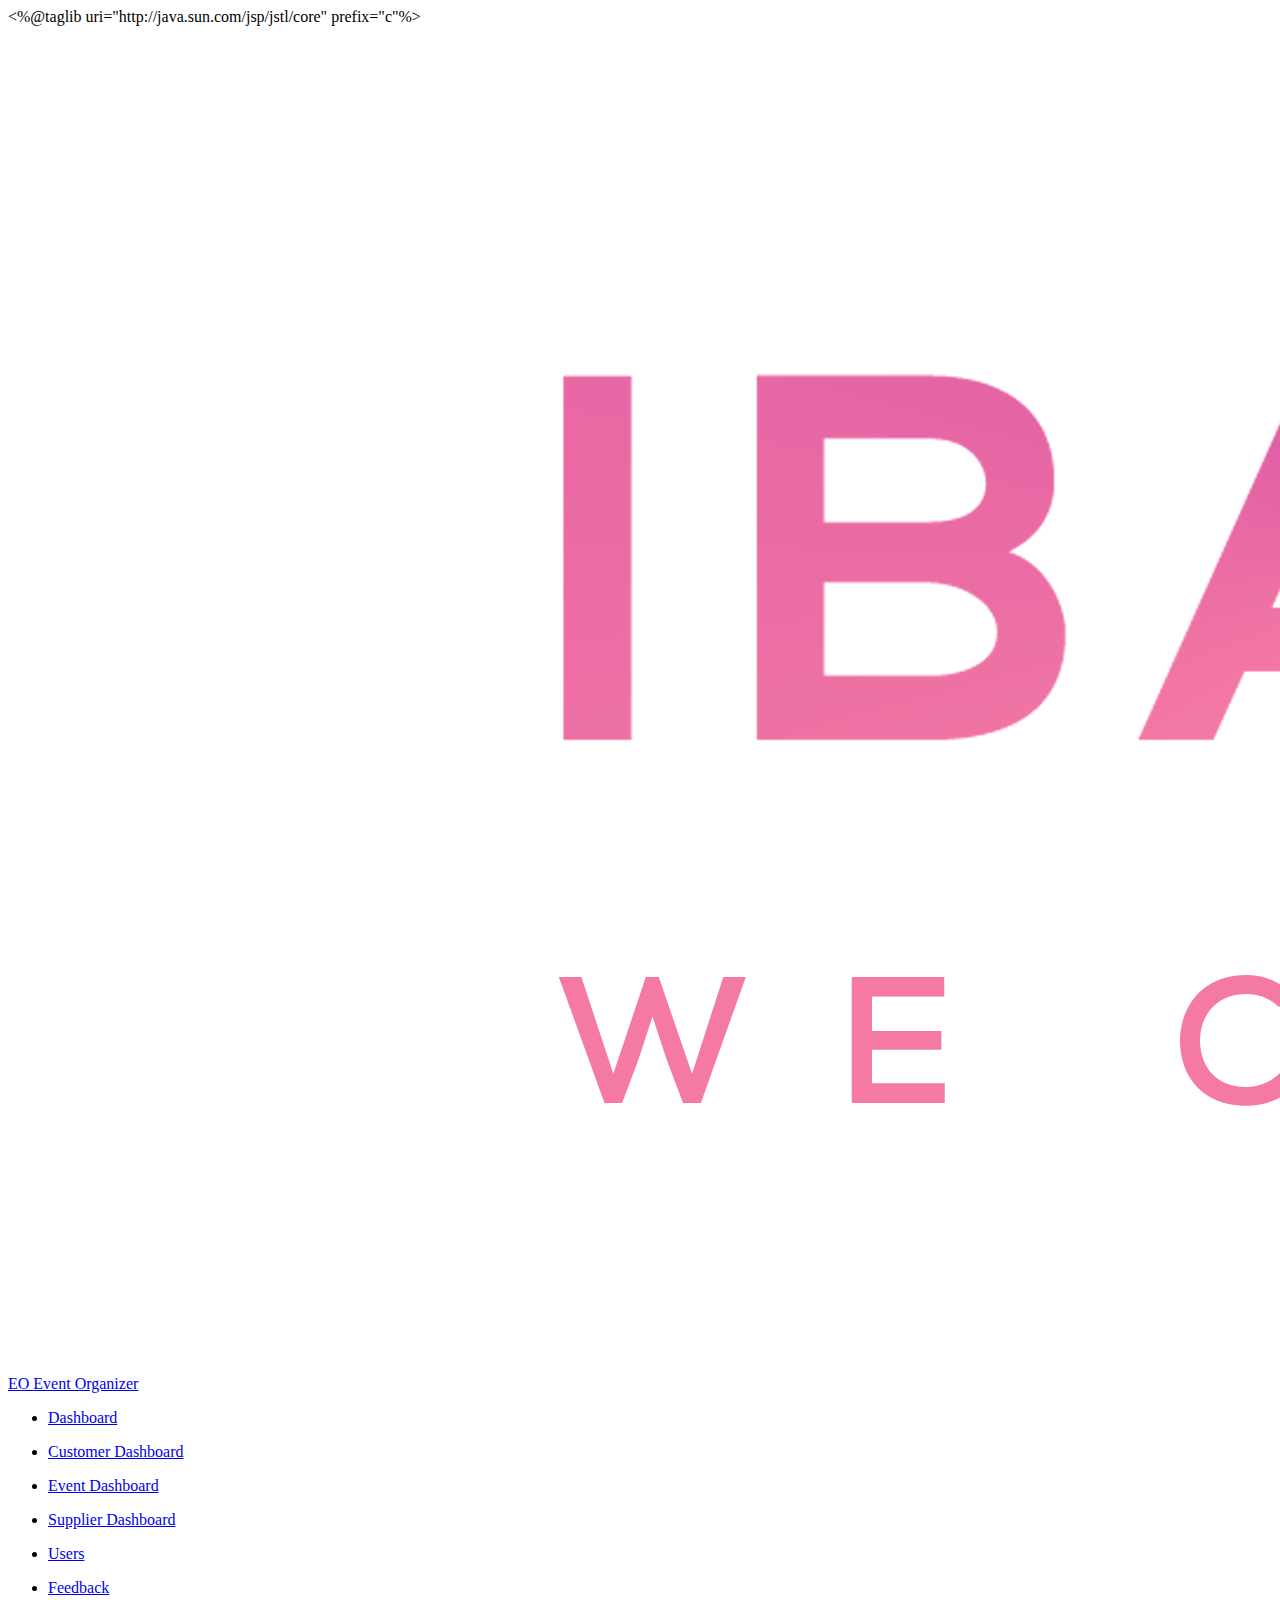
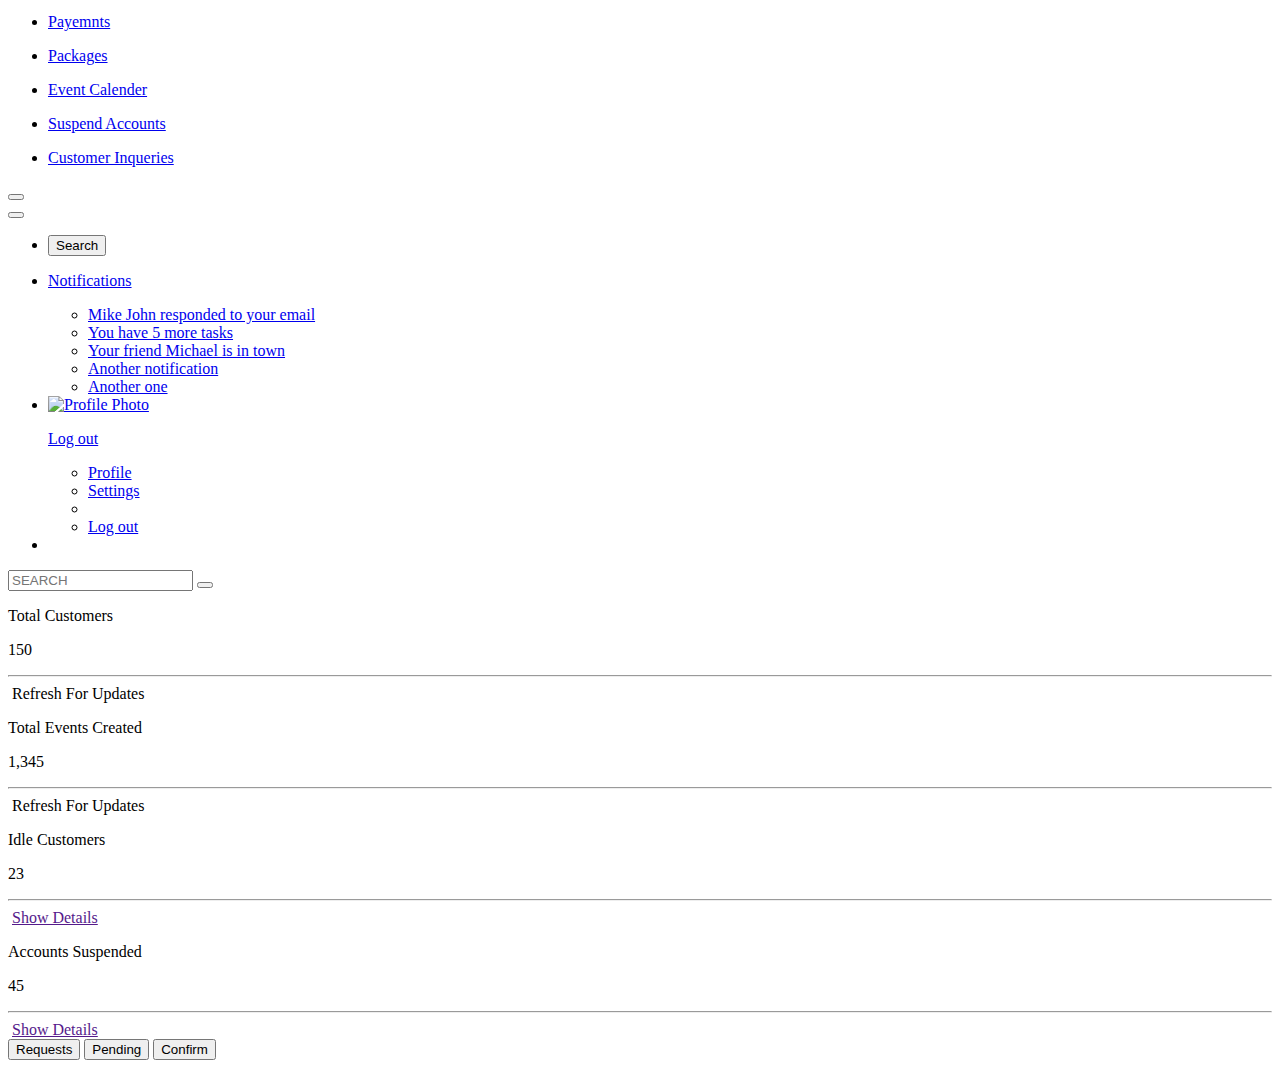
==== commit cce52a68: "Latest 1/9/19" ====
--- a/EventManagementApplicationFinal/src/main/webapp/eventManagement.html
+++ b/EventManagementApplicationFinal/src/main/webapp/eventManagement.html
@@ -1,5 +1,7 @@
+
 
 <!DOCTYPE html>
+<%@taglib uri="http://java.sun.com/jsp/jstl/core" prefix="c"%>
 <html lang="en">
 
 <head>
@@ -14,8 +16,8 @@
     </style>
   <meta charset="utf-8" />
   <meta name="viewport" content="width=device-width, initial-scale=1, shrink-to-fit=no">
-  <link rel="apple-touch-icon" sizes="76x76" href="assets/img/apple-icon.png">
-  <link rel="icon" type="image/png" href="assets/img/favicon.png">
+  <link rel="apple-touch-icon" sizes="76x76" href="../assets/img/apple-icon.png">
+  <link rel="icon" type="image/png" href="../assets/img/favicon.png">
   <title>
     IBACK Events Dashboard
   </title>
@@ -23,11 +25,11 @@
   <link href="https://fonts.googleapis.com/css?family=Poppins:200,300,400,600,700,800" rel="stylesheet" />
   <link href="https://use.fontawesome.com/releases/v5.0.6/css/all.css" rel="stylesheet">
   <!-- Nucleo Icons -->
-  <link href="assets/css/nucleo-icons.css" rel="stylesheet" />
+  <link href="../assets/css/nucleo-icons.css" rel="stylesheet" />
   <!-- CSS Files -->
-  <link href="assets/css/black-dashboard.css?v=1.0.0" rel="stylesheet" />
+  <link href="../assets/css/black-dashboard.css?v=1.0.0" rel="stylesheet" />
   <!-- CSS Just for demo purpose, don't include it in your project -->
-  <link href="assets/demo/demo.css" rel="stylesheet" />
+  <link href="../assets/demo/demo.css" rel="stylesheet" />
   
   <style>
 .footer {
@@ -38,6 +40,13 @@
   text-align: center;
 }
 </style>
+
+
+
+
+
+
+
 </head>
 
 <body class="">
@@ -319,459 +328,522 @@
               </div>
             </div>
 
-            <!-- Chart-->
+          <!-- Chart-->
             <div class="content">
-              <div class="row">
-                <div class="col-12">
-                  
-                    <div class="btn-group btn-group-toggle float-right" data-toggle="buttons">
-                      <button class="btn btn-danger" id="req" onclick="showReq()">Requests</button>
-                      <button class="btn btn-primary" id="pend"  onclick="showPend()">Pending</button>
-                      <button class="btn btn-primary" id="confirm"  onclick="showCon()">Confirm</button>
+                    <div class="row">
+                      <div class="col-12">
+                        
+                          <div class="btn-group btn-group-toggle float-right" data-toggle="buttons">
+                             <button class="btn btn-danger" id="req" >Requests</button>
+                              <!-- button class="btn btn-danger" id="req" onclick="showReq()">Requests</button-->
+                              <button class="btn btn-primary" id="pend"  >Pending</button>
+                            <!--button class="btn btn-primary" id="pend"  onclick="showPend()">Pending</button-->
+                            <!-- button class="btn btn-primary" id="confirm"  onclick="showCon()">Confirm</button-->
+                            <button class="btn btn-primary" id="confirm" >Confirm</button>
+                          </div>
+                       
+                      </div>
                     </div>
-                 
+	<c:choose>
+           <!--Customer Table-->
+          
+            <div class="content">
+                    <div class="row" id="requestTable">
+                      <div class="col-md-12">
+                        <div class="card" style="display: none;">
+                          <div class="card-header" id="hed-t">
+                            <h4 class="card-title"> Request Events</h4>
+                          </div>
+                           <c:when test="${mode=='eventManagement' }">
+                          <div class="card-body">
+                            <div class="table-responsive">
+                              <table class="table tablesorter " id="reqtbl">
+                                <thead class=" text-primary">
+                                  <tr>
+                                    <th>
+                                      id
+                        				</th>
+                                    <th>
+                                      ename
+                                    </th>
+                                    <th>
+                                      elocation
+                                    </th>
+                                     <th>
+                                     ephoneNo
+                                    </th>
+                                     <th>
+                                     edate
+                                    </th>
+                                     <th>
+                                      etime
+                                   	</th>
+                                    <th class="text-center">
+                                      etype
+                                    </th>
+                                  </tr>
+                                </thead>
+                                <tbody>
+                               <!-- c:forEach var="ev" items="${ev }">
+                                  <tr>
+                                    <td>${ev.id}</td>
+                                    <td>${ev.ename}</td>
+                                    <td> ${ev.elocation}</td>
+                                    <td>${ev.ephoneNo}</td>
+                                     <td> ${ev.edate}</td>
+                                    <td> ${ev.etime}</td>
+                                     <td class="text-center">${ev.etype}</td>
+                                       
+                                     </tr>
+                                   </c:forEach-->
+                                       
+                                    
+                              
+                                </tbody>         
+                                      
+                               </table>
+                            </div>
+                          </div>
+                        </div>
+                      </div>
+					</c:when>
+                      <!--Event Table-->
+	</c:choose>       
+                                    
+                                     
+                                    
+                                 
+                               
+      
+           </div>
+
+
+           <div class="row" id="pendingTable" hidden="true">
+            <div class="col-md-12">
+              <div class="card ">
+                <div class="card-header">
+                  <h4 class="card-title"> Pending Events</h4>
+                </div>
+                <div class="card-body">
+                  <div class="table-responsive">
+                    <table class="table tablesorter " id="">
+                      <thead class=" text-primary">
+                        <tr>
+                          <th>
+                            Name
+                          </th>
+                          <th>
+                            Country
+                          </th>
+                          <th>
+                            City
+                          </th>
+                          <th class="text-center">
+                            Salary
+                          </th>
+                        </tr>
+                      </thead>
+                      <tbody>
+                        <tr>
+                          <td>
+                            Dakota Rice
+                          </td>
+                          <td>
+                            Niger
+                          </td>
+                          <td>
+                            Oud-Turnhout
+                          </td>
+                          <td class="text-center">
+                            $36,738
+                          </td>
+                        </tr>
+                        <tr>
+                          <td>
+                            Minerva Hooper
+                          </td>
+                          <td>
+                            Curaçao
+                          </td>
+                          <td>
+                            Sinaai-Waas
+                          </td>
+                          <td class="text-center">
+                            $23,789
+                          </td>
+                        </tr>
+                        <tr>
+                          <td>
+                            Sage Rodriguez
+                          </td>
+                          <td>
+                            Netherlands
+                          </td>
+                          <td>
+                            Baileux
+                          </td>
+                          <td class="text-center">
+                            $56,142
+                          </td>
+                        </tr>
+                        <tr>
+                          <td>
+                            Philip Chaney
+                          </td>
+                          <td>
+                            Korea, South
+                          </td>
+                          <td>
+                            Overland Park
+                          </td>
+                          <td class="text-center">
+                            $38,735
+                          </td>
+                        </tr>
+                        <tr>
+                          <td>
+                            Doris Greene
+                          </td>
+                          <td>
+                            Malawi
+                          </td>
+                          <td>
+                            Feldkirchen in Kärnten
+                          </td>
+                          <td class="text-center">
+                            $63,542
+                          </td>
+                        </tr>
+                        <tr>
+                          <td>
+                            Mason Porter
+                          </td>
+                          <td>
+                            Chile
+                          </td>
+                          <td>
+                            Gloucester
+                          </td>
+                          <td class="text-center">
+                            $78,615
+                          </td>
+                        </tr>
+                        <tr>
+                          <td>
+                            Jon Porter
+                          </td>
+                          <td>
+                            Portugal
+                          </td>
+                          <td>
+                            Gloucester
+                          </td>
+                          <td class="text-center">
+                            $98,615
+                          </td>
+                        </tr>
+                      </tbody>
+                    </table>
+                  </div>
                 </div>
               </div>
-
-                    <!--Customer Table-->
-                    <div class="content">
-                      <div class="row" id="requestTable">
-                        <div class="col-md-12">
-                          <div class="card ">
-                            <div class="card-header">
-                              <h4 class="card-title"> Request Events</h4>
-                            </div>
-                            <div class="card-body">
-                              <div class="table-responsive">
-                                <table class="table tablesorter " id="">
-                                  <thead class=" text-primary">
-                                    <tr>
-                                      <th>
-                                        Name
-                                      </th>
-                                      <th>
-                                        Country
-                                      </th>
-                                      <th>
-                                        City
-                                      </th>
-                                      <th class="text-center">
-                                        Salary
-                                      </th>
-                                    </tr>
-                                  </thead>
-                                  <tbody>
-                                    <tr>
-                                      <td>
-                                        Dakota Rice
-                                      </td>
-                                      <td>
-                                        Niger
-                                      </td>
-                                      <td>
-                                        Oud-Turnhout
-                                      </td>
-                                      <td class="text-center">
-                                        $36,738
-                                      </td>
-                                    </tr>
-                                    <tr>
-                                      <td>
-                                        Minerva Hooper
-                                      </td>
-                                      <td>
-                                        Curaçao
-                                      </td>
-                                      <td>
-                                        Sinaai-Waas
-                                      </td>
-                                      <td class="text-center">
-                                        $23,789
-                                      </td>
-                                    </tr>
-                                    <tr>
-                                      <td>
-                                        Sage Rodriguez
-                                      </td>
-                                      <td>
-                                        Netherlands
-                                      </td>
-                                      <td>
-                                        Baileux
-                                      </td>
-                                      <td class="text-center">
-                                        $56,142
-                                      </td>
-                                    </tr>
-                                    <tr>
-                                      <td>
-                                        Philip Chaney
-                                      </td>
-                                      <td>
-                                        Korea, South
-                                      </td>
-                                      <td>
-                                        Overland Park
-                                      </td>
-                                      <td class="text-center">
-                                        $38,735
-                                      </td>
-                                    </tr>
-                                    <tr>
-                                      <td>
-                                        Doris Greene
-                                      </td>
-                                      <td>
-                                        Malawi
-                                      </td>
-                                      <td>
-                                        Feldkirchen in Kärnten
-                                      </td>
-                                      <td class="text-center">
-                                        $63,542
-                                      </td>
-                                    </tr>
-                                    <tr>
-                                      <td>
-                                        Mason Porter
-                                      </td>
-                                      <td>
-                                        Chile
-                                      </td>
-                                      <td>
-                                        Gloucester
-                                      </td>
-                                      <td class="text-center">
-                                        $78,615
-                                      </td>
-                                    </tr>
-                                    <tr>
-                                      <td>
-                                        Jon Porter
-                                      </td>
-                                      <td>
-                                        Portugal
-                                      </td>
-                                      <td>
-                                        Gloucester
-                                      </td>
-                                      <td class="text-center">
-                                        $98,615
-                                      </td>
-                                    </tr>
-                                  </tbody>
-                                </table>
+            </div>
+                      <!--Event Table-->
+
+                      <div class="col-md-12">
+                            <div class="card  card-plain">
+                              <div class="card-header">
+                                <h4 class="card-title"> Table on Plain Background</h4>
+                                <p class="category"> Here is a subtitle for this table</p>
+                              </div>
+                              <div class="card-body">
+                                <div class="table-responsive">
+                                  <table class="table tablesorter " id="">
+                                    <thead class=" text-primary">
+                                      <tr>
+                                        <th>
+                                          Name
+                                        </th>
+                                        <th>
+                                          Country
+                                        </th>
+                                        <th>
+                                          City
+                                        </th>
+                                        <th class="text-center">
+                                          Salary
+                                        </th>
+                                      </tr>
+                                    </thead>
+                                    <tbody>
+                                      <tr>
+                                        <td>
+                                          Dakota Rice
+                                        </td>
+                                        <td>
+                                          Niger
+                                        </td>
+                                        <td>
+                                          Oud-Turnhout
+                                        </td>
+                                        <td class="text-center">
+                                          $36,738
+                                        </td>
+                                      </tr>
+                                      <tr>
+                                        <td>
+                                          Minerva Hooper
+                                        </td>
+                                        <td>
+                                          Curaçao
+                                        </td>
+                                        <td>
+                                          Sinaai-Waas
+                                        </td>
+                                        <td class="text-center">
+                                          $23,789
+                                        </td>
+                                      </tr>
+                                      <tr>
+                                        <td>
+                                          Sage Rodriguez
+                                        </td>
+                                        <td>
+                                          Netherlands
+                                        </td>
+                                        <td>
+                                          Baileux
+                                        </td>
+                                        <td class="text-center">
+                                          $56,142
+                                        </td>
+                                      </tr>
+                                      <tr>
+                                        <td>
+                                          Philip Chaney
+                                        </td>
+                                        <td>
+                                          Korea, South
+                                        </td>
+                                        <td>
+                                          Overland Park
+                                        </td>
+                                        <td class="text-center">
+                                          $38,735
+                                        </td>
+                                      </tr>
+                                      <tr>
+                                        <td>
+                                          Doris Greene
+                                        </td>
+                                        <td>
+                                          Malawi
+                                        </td>
+                                        <td>
+                                          Feldkirchen in Kärnten
+                                        </td>
+                                        <td class="text-center">
+                                          $63,542
+                                        </td>
+                                      </tr>
+                                      <tr>
+                                        <td>
+                                          Mason Porter
+                                        </td>
+                                        <td>
+                                          Chile
+                                        </td>
+                                        <td>
+                                          Gloucester
+                                        </td>
+                                        <td class="text-center">
+                                          $78,615
+                                        </td>
+                                      </tr>
+                                      <tr>
+                                        <td>
+                                          Jon Porter
+                                        </td>
+                                        <td>
+                                          Portugal
+                                        </td>
+                                        <td>
+                                          Gloucester
+                                        </td>
+                                        <td class="text-center">
+                                          $98,615
+                                        </td>
+                                      </tr>
+                                    </tbody>
+                                  </table>
+                                </div>
                               </div>
                             </div>
                           </div>
                         </div>
-  
-                        <!--Event Table-->
-  
-             </div>
-  
-  
-             <div class="row" id="pendingTable" hidden="true">
-              <div class="col-md-12">
-                <div class="card ">
-                  <div class="card-header">
-                    <h4 class="card-title"> Pending Events</h4>
-                  </div>
-                  <div class="card-body">
-                    <div class="table-responsive">
-                      <table class="table tablesorter " id="">
-                        <thead class=" text-primary">
-                          <tr>
-                            <th>
-                              Name
-                            </th>
-                            <th>
-                              Country
-                            </th>
-                            <th>
-                              City
-                            </th>
-                            <th class="text-center">
-                              Salary
-                            </th>
-                          </tr>
-                        </thead>
-                        <tbody>
-                          <tr>
-                            <td>
-                              Dakota Rice
-                            </td>
-                            <td>
-                              Niger
-                            </td>
-                            <td>
-                              Oud-Turnhout
-                            </td>
-                            <td class="text-center">
-                              $36,738
-                            </td>
-                          </tr>
-                          <tr>
-                            <td>
-                              Minerva Hooper
-                            </td>
-                            <td>
-                              Curaçao
-                            </td>
-                            <td>
-                              Sinaai-Waas
-                            </td>
-                            <td class="text-center">
-                              $23,789
-                            </td>
-                          </tr>
-                          <tr>
-                            <td>
-                              Sage Rodriguez
-                            </td>
-                            <td>
-                              Netherlands
-                            </td>
-                            <td>
-                              Baileux
-                            </td>
-                            <td class="text-center">
-                              $56,142
-                            </td>
-                          </tr>
-                          <tr>
-                            <td>
-                              Philip Chaney
-                            </td>
-                            <td>
-                              Korea, South
-                            </td>
-                            <td>
-                              Overland Park
-                            </td>
-                            <td class="text-center">
-                              $38,735
-                            </td>
-                          </tr>
-                          <tr>
-                            <td>
-                              Doris Greene
-                            </td>
-                            <td>
-                              Malawi
-                            </td>
-                            <td>
-                              Feldkirchen in Kärnten
-                            </td>
-                            <td class="text-center">
-                              $63,542
-                            </td>
-                          </tr>
-                          <tr>
-                            <td>
-                              Mason Porter
-                            </td>
-                            <td>
-                              Chile
-                            </td>
-                            <td>
-                              Gloucester
-                            </td>
-                            <td class="text-center">
-                              $78,615
-                            </td>
-                          </tr>
-                          <tr>
-                            <td>
-                              Jon Porter
-                            </td>
-                            <td>
-                              Portugal
-                            </td>
-                            <td>
-                              Gloucester
-                            </td>
-                            <td class="text-center">
-                              $98,615
-                            </td>
-                          </tr>
-                        </tbody>
-                      </table>
-                    </div>
-                  </div>
-                </div>
-              </div>
-  
-              <!--Event Table-->
-  
-   </div> <div class="row" id="confirmTable" hidden="true"> 
-    <div class="col-md-12">
-      <div class="card ">
-        <div class="card-header">
-          <h4 class="card-title"> Confirmed Events</h4>
-        </div>
-        <div class="card-body">
-          <div class="table-responsive">
-            <table class="table tablesorter " id="">
-              <thead class=" text-primary">
-                <tr>
-                  <th>
-                    Name
-                  </th>
-                  <th>
-                    Country
-                  </th>
-                  <th>
-                    City
-                  </th>
-                  <th class="text-center">
-                    Salary
-                  </th>
-                </tr>
-              </thead>
-              <tbody>
-                <tr>
-                  <td>
-                    Dakota Rice
-                  </td>
-                  <td>
-                    Niger
-                  </td>
-                  <td>
-                    Oud-Turnhout
-                  </td>
-                  <td class="text-center">
-                    $36,738
-                  </td>
-                </tr>
-                <tr>
-                  <td>
-                    Minerva Hooper
-                  </td>
-                  <td>
-                    Curaçao
-                  </td>
-                  <td>
-                    Sinaai-Waas
-                  </td>
-                  <td class="text-center">
-                    $23,789
-                  </td>
-                </tr>
-                <tr>
-                  <td>
-                    Sage Rodriguez
-                  </td>
-                  <td>
-                    Netherlands
-                  </td>
-                  <td>
-                    Baileux
-                  </td>
-                  <td class="text-center">
-                    $56,142
-                  </td>
-                </tr>
-                <tr>
-                  <td>
-                    Philip Chaney
-                  </td>
-                  <td>
-                    Korea, South
-                  </td>
-                  <td>
-                    Overland Park
-                  </td>
-                  <td class="text-center">
-                    $38,735
-                  </td>
-                </tr>
-                <tr>
-                  <td>
-                    Doris Greene
-                  </td>
-                  <td>
-                    Malawi
-                  </td>
-                  <td>
-                    Feldkirchen in Kärnten
-                  </td>
-                  <td class="text-center">
-                    $63,542
-                  </td>
-                </tr>
-                <tr>
-                  <td>
-                    Mason Porter
-                  </td>
-                  <td>
-                    Chile
-                  </td>
-                  <td>
-                    Gloucester
-                  </td>
-                  <td class="text-center">
-                    $78,615
-                  </td>
-                </tr>
-                <tr>
-                  <td>
-                    Jon Porter
-                  </td>
-                  <td>
-                    Portugal
-                  </td>
-                  <td>
-                    Gloucester
-                  </td>
-                  <td class="text-center">
-                    $98,615
-                  </td>
-                </tr>
-              </tbody>
-            </table>
-          </div>
+                      </div>
+
+                      <!--End of Event Table-->
+    </div>
+
+			 </div> <div class="row" id="confirmTable" hidden="true"> 
+  <div class="col-md-12">
+    <div class="card"  >
+      <div class="card-header">
+        <h4 class="card-title"> Confirmed Events</h4>
+      </div>
+      <div class="card-body">
+        <div class="table-responsive">
+          <table class="table tablesorter " id="">
+            <thead class=" text-primary">
+              <tr>
+                <th>
+                  Name
+                </th>
+                <th>
+                  Country
+                </th>
+                <th>
+                  City
+                </th>
+                <th class="text-center">
+                  Salary
+                </th>
+              </tr>
+            </thead>
+            <tbody>
+              <tr>
+                <td>
+                  Dakota Rice
+                </td>
+                <td>
+                  Niger
+                </td>
+                <td>
+                  Oud-Turnhout
+                </td>
+                <td class="text-center">
+                  $36,738
+                </td>
+              </tr>
+              <tr>
+                <td>
+                  Minerva Hooper
+                </td>
+                <td>
+                  Curaçao
+                </td>
+                <td>
+                  Sinaai-Waas
+                </td>
+                <td class="text-center">
+                  $23,789
+                </td>
+              </tr>
+              <tr>
+                <td>
+                  Sage Rodriguez
+                </td>
+                <td>
+                  Netherlands
+                </td>
+                <td>
+                  Baileux
+                </td>
+                <td class="text-center">
+                  $56,142
+                </td>
+              </tr>
+              <tr>
+                <td>
+                  Philip Chaney
+                </td>
+                <td>
+                  Korea, South
+                </td>
+                <td>
+                  Overland Park
+                </td>
+                <td class="text-center">
+                  $38,735
+                </td>
+              </tr>
+              <tr>
+                <td>
+                  Doris Greene
+                </td>
+                <td>
+                  Malawi
+                </td>
+                <td>
+                  Feldkirchen in Kärnten
+                </td>
+                <td class="text-center">
+                  $63,542
+                </td>
+              </tr>
+              <tr>
+                <td>
+                  Mason Porter
+                </td>
+                <td>
+                  Chile
+                </td>
+                <td>
+                  Gloucester
+                </td>
+                <td class="text-center">
+                  $78,615
+                </td>
+              </tr>
+              <tr>
+                <td>
+                  Jon Porter
+                </td>
+                <td>
+                  Portugal
+                </td>
+                <td>
+                  Gloucester
+                </td>
+                <td class="text-center">
+                  $98,615
+                </td>
+              </tr>
+            </tbody>
+          </table>
         </div>
       </div>
     </div>
-  
-    <!--Event Table-->
-  
+  </div>
+
+  <!--Event Table-->
+
+</div>
+
+
+     
+    </div>
   </div>
   
   
   
-  
-  
-             
-          </div>
-  
-                        <!--End of Event Table-->
-      </div>
-  
-  
-  
-  
-       
-      </div>
-    </div>
-  
  
   <!--   Core JS Files   -->
   <script src="../assets/js/core/jquery.min.js"></script>
-  <script src="assets/js/core/popper.min.js"></script>
-  <script src="assets/js/core/bootstrap.min.js"></script>
-  <script src="assets/js/plugins/perfect-scrollbar.jquery.min.js"></script>
+  <script src="../assets/js/core/popper.min.js"></script>
+  <script src="../assets/js/core/bootstrap.min.js"></script>
+  <script src="../assets/js/plugins/perfect-scrollbar.jquery.min.js"></script>
   <!--  Google Maps Plugin    -->
   <!-- Place this tag in your head or just before your close body tag. -->
   <script src="https://maps.googleapis.com/maps/api/js?key=YOUR_KEY_HERE"></script>
   <!-- Chart JS -->
-  <script src="assets/js/plugins/chartjs.min.js"></script>
+  <script src="../assets/js/plugins/chartjs.min.js"></script>
   <!--  Notifications Plugin    -->
-  <script src="assets/js/plugins/bootstrap-notify.js"></script>
+  <script src="../assets/js/plugins/bootstrap-notify.js"></script>
   <!-- Control Center for Black Dashboard: parallax effects, scripts for the example pages etc -->
-  <script src="assets/js/black-dashboard.min.js?v=1.0.0"></script><!-- Black Dashboard DEMO methods, don't include it in your project! -->
-  <script src="assets/demo/demo.js"></script>
+  <script src="../assets/js/black-dashboard.min.js?v=1.0.0"></script><!-- Black Dashboard DEMO methods, don't include it in your project! -->
+  <script src="../assets/demo/demo.js"></script>
   <script>
     $(document).ready(function() {
       $().ready(function() {
@@ -889,6 +961,7 @@
     $(document).ready(function() {
       // Javascript method's body can be found in assets/js/demos.js
       demo.initDashboardPageCharts();
+     
 
     });
   </script>
@@ -900,69 +973,148 @@
         application: "black-dashboard-free"
       });
   </script>
-
+  <!-- script starting -->
+
+ <script>
+       $( "#req" ).click(function() {
+    	      $("#req").removeClass("btn btn-primary");
+    	      $("#req").addClass("btn btn-danger");
+
+    	      $("#confirm").removeClass("btn btn-danger");
+    	      $("#confirm").addClass("btn btn-primary");
+
+    	      $("#pend").removeClass("btn btn-danger");
+    	      $("#pend").addClass("btn btn-primary");
+    	      $("h4.card-title").text("Request Events");
+        	  var tes="test";
+        	 jQuery.ajax({
+        	        type: "GET",
+        	        url: "http://localhost:8080/selectRequestEvents",
+        	        data: { "id": "getStatus" }
+        	    }).done(function(msg) {
+        	    	showUsers(msg)
+        	    });
+        	  
+        	  
+        	});
+       $( "#pend" ).click(function() {
+    	   $("#pend").removeClass("btn btn-primary");
+    	   $("#pend").addClass("btn btn-danger");
+
+    	   $("#req").removeClass("btn btn-danger");
+    	   $("#req").addClass("btn btn-primary");
+
+    	   $("#confirm").removeClass("btn btn-danger");
+    	   $("#confirm").addClass("btn btn-primary");
+    	   $("h4.card-title").text("Pending Events");
+     	  var tes="test";
+     	 jQuery.ajax({
+     	        type: "GET",
+     	        url: "http://localhost:8080/selectPendingEvent",
+     	        data: { "id": "getStatus" }
+     	    }).done(function(msg) {
+     	    	showUsers(msg)
+     	    });
+     	  
+     	  
+     	});
+       $( "#confirm" ).click(function() {
+    	   $("#confirm").removeClass("btn btn-primary");
+    	      $("#confirm").addClass("btn btn-danger");
+
+    	      $("#req").removeClass("btn btn-danger");
+    	      $("#req").addClass("btn btn-primary");
+
+    	      $("#pend").removeClass("btn btn-danger");
+    	      $("#pend").addClass("btn btn-primary");
+    	      $("h4.card-title").text("Confirmed Events");
+      	  var tes="test";
+      	 jQuery.ajax({
+      	        type: "GET",
+      	        url: "http://localhost:8080/selectConfirmedEvent",
+      	        data: { "id": "getStatus" }
+      	    }).done(function(msg) {
+      	    	showUsers(msg)
+      	    });
+      	  
+      	  
+      	});
+       function showUsers(msg) {    	   
+			var trHTML = '';
+			$.each(msg, function (i, item) {
+			    trHTML += '<tr><td>' + item.id + '</td><td>' + item.ename + '</td><td>' + item.elocation + '</td><td>' + item.ephoneNo +'</td><td>' + item.edate +'</td><td>' + item.etime + '</td><td>' + item.estatus +'</td></tr>';
+			});
+			$("#reqtbl tr").detach();
+			$('#reqtbl').append(trHTML);
+			$( ".card" ).show();
+       }
+        </script>
+<!-- script close -->
   <script>
+ 
+
   function showReq() {
       
-    $("#req").removeClass("btn btn-primary");
-    $("#req").addClass("btn btn-danger");
-
-    $("#confirm").removeClass("btn btn-danger");
-    $("#confirm").addClass("btn btn-primary");
-
-    $("#pend").removeClass("btn btn-danger");
-    $("#pend").addClass("btn btn-primary");
-
-
-        $('#requestTable').attr('hidden', false);
-
-        $('#confirmTable').attr('hidden', true);
-        $('#pendingTable').attr('hidden', true);
-}
-
-function showCon() {
-
-  $("#confirm").removeClass("btn btn-primary");
-    $("#confirm").addClass("btn btn-danger");
-
-    $("#req").removeClass("btn btn-danger");
-    $("#req").addClass("btn btn-primary");
-
-    $("#pend").removeClass("btn btn-danger");
-    $("#pend").addClass("btn btn-primary");
-
-
-        $('#confirmTable').attr('hidden', false);
-
-        $('#requestTable').attr('hidden', true);
-        $('#pendingTable').attr('hidden', true);
-        
-        
-        
-        }
-
-
-function showPend() {
+      $("#req").removeClass("btn btn-primary");
+      $("#req").addClass("btn btn-danger");
+
+      $("#confirm").removeClass("btn btn-danger");
+      $("#confirm").addClass("btn btn-primary");
+
+      $("#pend").removeClass("btn btn-danger");
+      $("#pend").addClass("btn btn-primary");
+
+
+          $('#requestTable').attr('hidden', false);
+
+          $('#confirmTable').attr('hidden', true);
+          $('#pendingTable').attr('hidden', true);
+  }
+
+  function showCon() {
+
+    $("#confirm").removeClass("btn btn-primary");
+      $("#confirm").addClass("btn btn-danger");
+
+      $("#req").removeClass("btn btn-danger");
+      $("#req").addClass("btn btn-primary");
+
+      $("#pend").removeClass("btn btn-danger");
+      $("#pend").addClass("btn btn-primary");
+
+
+          $('#confirmTable').attr('hidden', false);
+
+          $('#requestTable').attr('hidden', true);
+          $('#pendingTable').attr('hidden', true);
+          
+          
+          
+          }
+
+
+  function showPend() {
 
 $("#pend").removeClass("btn btn-primary");
-$("#pend").addClass("btn btn-danger");
-
-$("#req").removeClass("btn btn-danger");
-$("#req").addClass("btn btn-primary");
-
-$("#confirm").removeClass("btn btn-danger");
-$("#confirm").addClass("btn btn-primary");
-
-
-    $('#pendingTable').attr('hidden', false);
-
-    $('#requestTable').attr('hidden', true);
-    $('#confirmTable').attr('hidden', true);
-    
-    
-    
-    }
-</script>
+  $("#pend").addClass("btn btn-danger");
+
+  $("#req").removeClass("btn btn-danger");
+  $("#req").addClass("btn btn-primary");
+
+  $("#confirm").removeClass("btn btn-danger");
+  $("#confirm").addClass("btn btn-primary");
+
+
+      $('#pendingTable').attr('hidden', false);
+
+      $('#requestTable').attr('hidden', true);
+      $('#confirmTable').attr('hidden', true);
+      
+      
+      
+      }
+  </script>
+
 
 </body>
 
